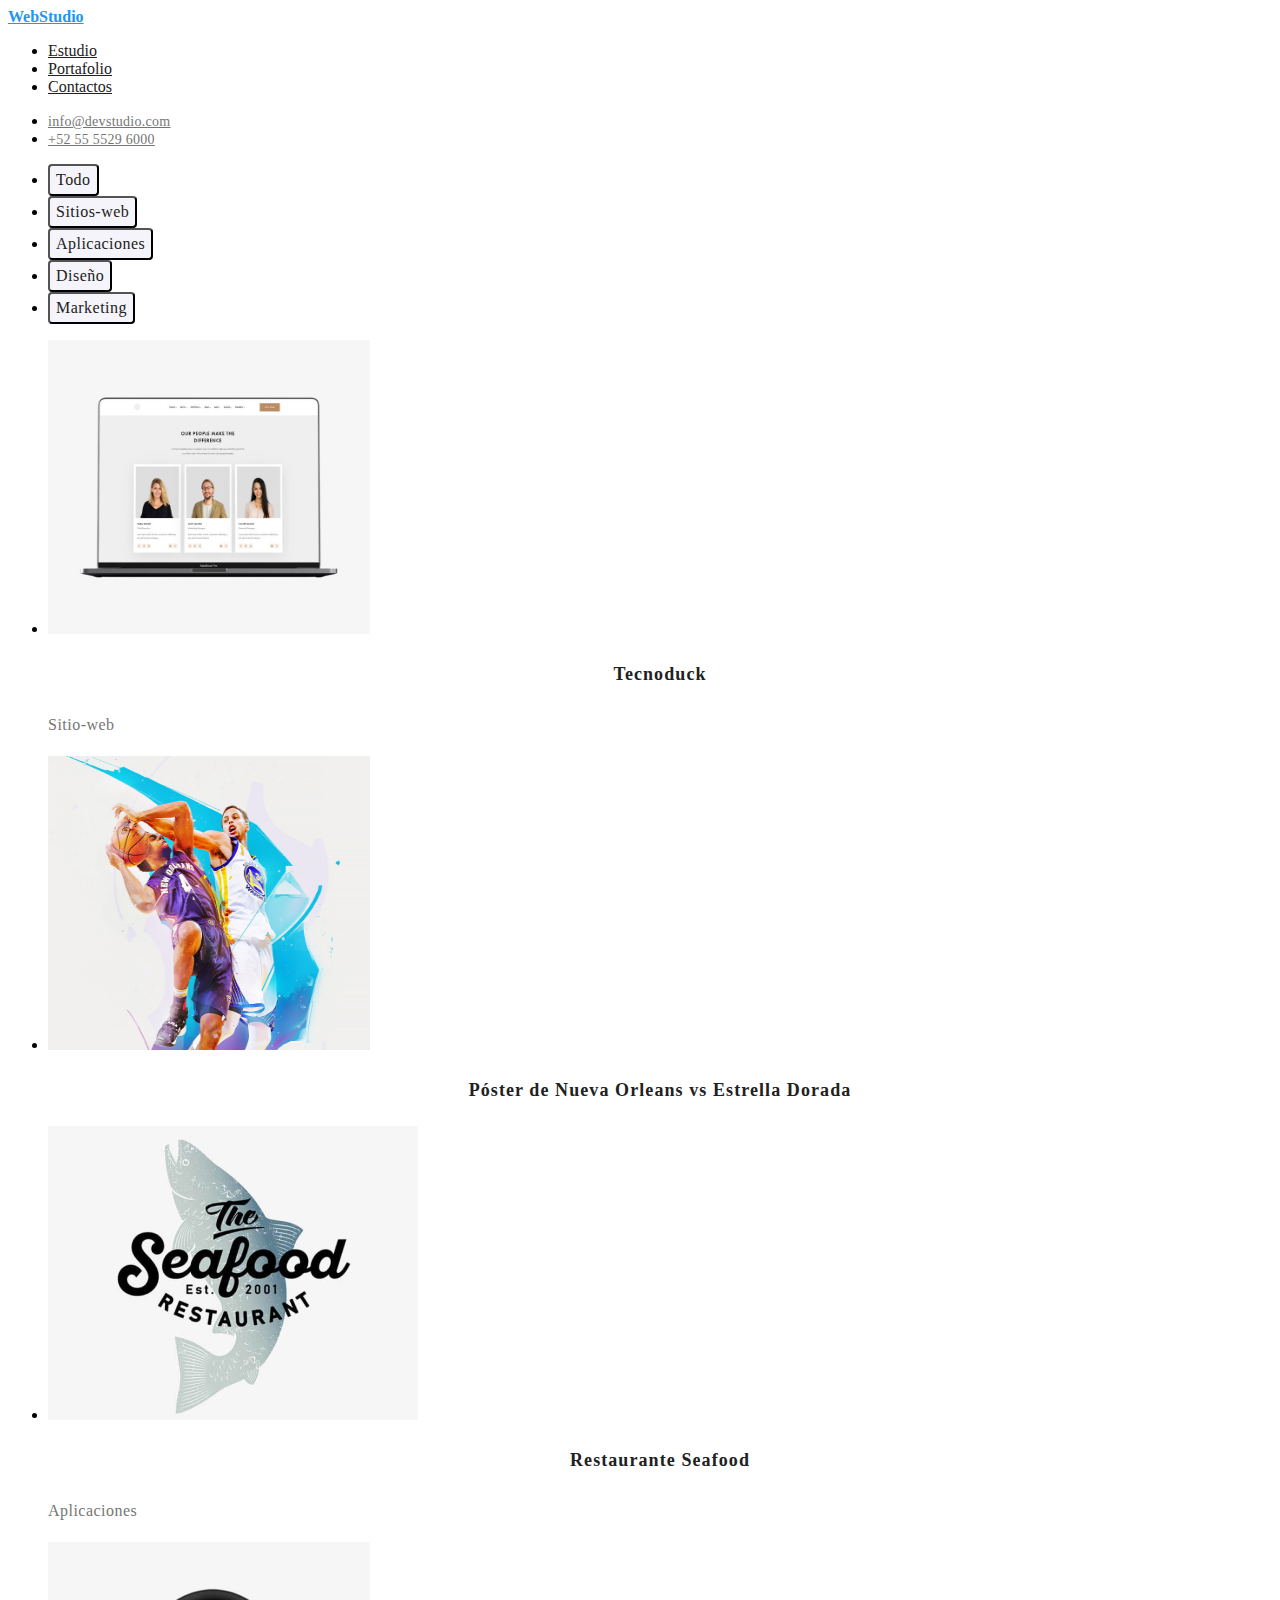
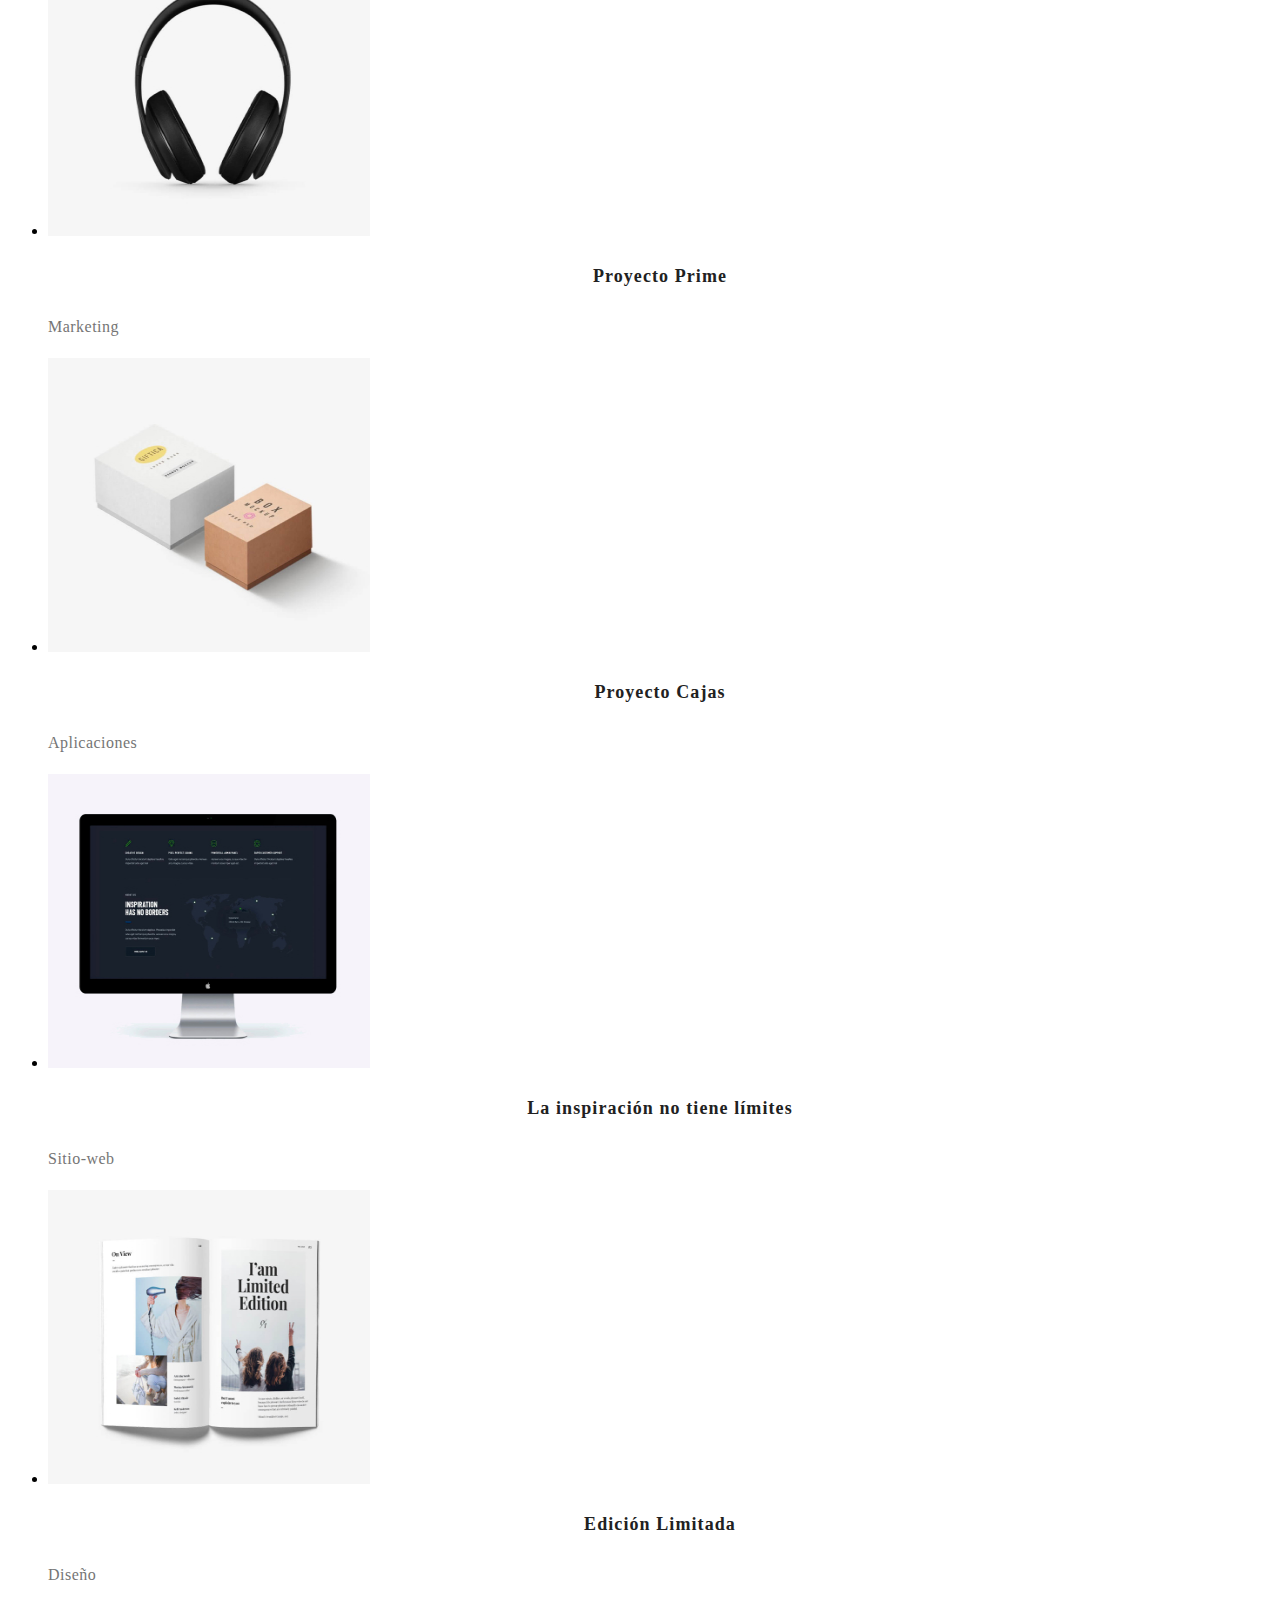
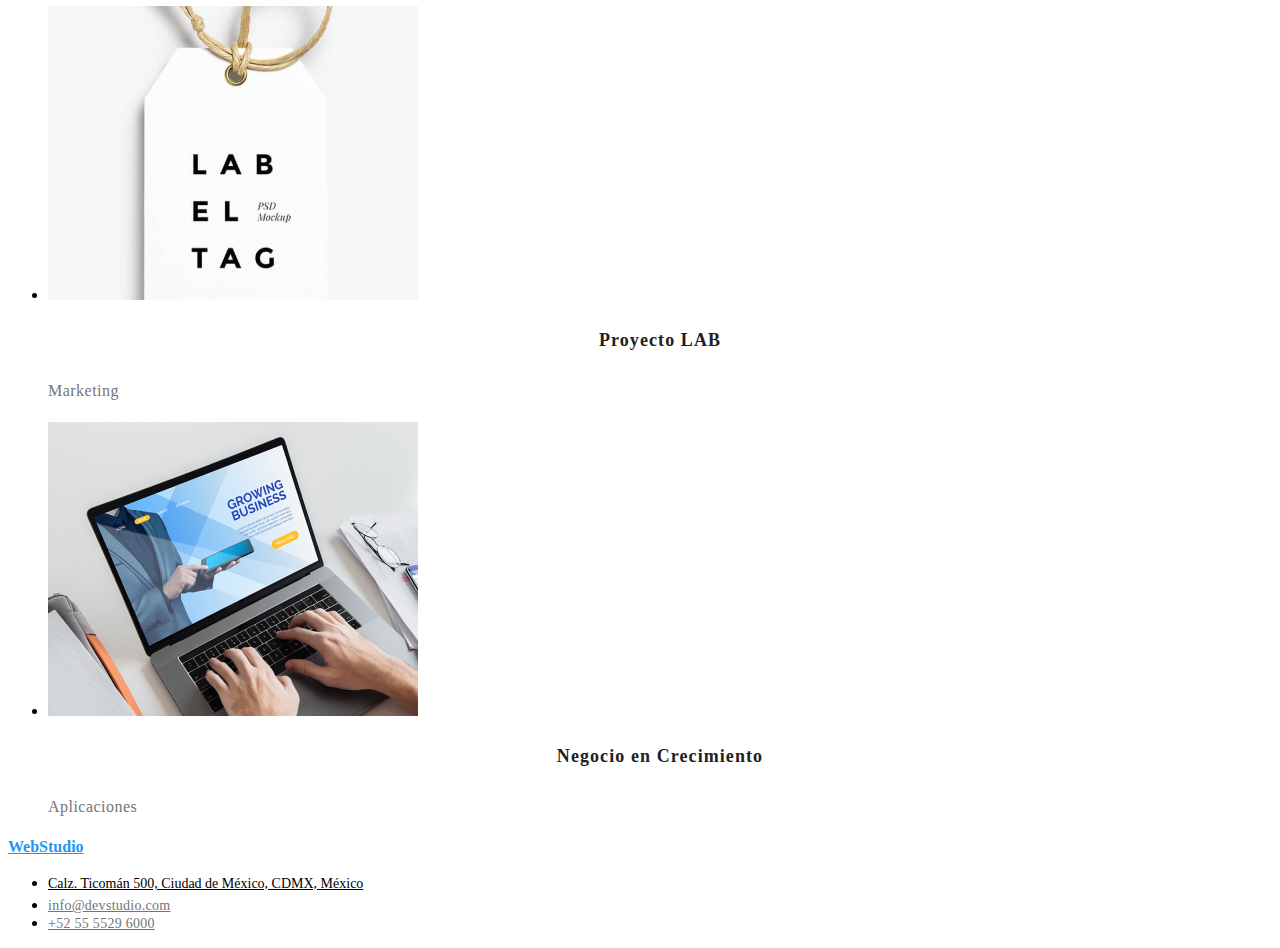
==== portfolio.html @ 4f98252f "first commit" ====
<!DOCTYPE html>
<html lang="en">

<head>
    <meta charset="utf-8" />
    <meta name="soluciones eficaces para su negocio" content="Expone las soluciones para negocio o empresa " />
    <title>Portfolio</title>
    <!--se deja comentario pregunta a tutor o mentor cuando se debe colocar el titulo en una pagina web o solo on el encabezado h1 tiene para el titulo -->
    <link rel="stylesheet" href="css/styles.css">
</head>

<body>

    <header>
        <nav>
            <a href class="webstudio"> WebStudio </a>
            <ul>
                <li><a href="http://127.0.0.1:5500/index.html" class="study"> Estudio </a> </li>
                <li><a href="http://127.0.0.1:5500/portfolio.html" class="portfolio"> Portafolio </a></li>
                <li><a href class="contacs"> Сontactos </a></li>
            </ul>
        </nav>
        <ul>
            <li><a href class="email"> info@devstudio.com</a></li>
            <li> <a href class="numbertel"> +52 55 5529 6000</a></li>
        </ul>
    </header>
    <main>

        <section>
            <ul>
                <li><button class="mybutton">Todo</button></li>
                <li><button class="mybutton">Sitios-web</button></li>
                <li><button class="mybutton">Aplicaciones</button></li>
                <li><button class="mybutton">Diseño</button></li>
                <li><button class="mybutton">Marketing</button></li>
            </ul>
        </section>

        <section>

            <ul>

                <li>
                    <img src="./images/product1.jpg" alt="Tecnoduck" width="322" height="294">
                    <h3 class="text-photo">Tecnoduck</h3>
                    <p class="subtext">Sitio-web</p>
                </li>


                <li>
                    <img src="./images/product2.jpg" alt="Póster de Nueva Orleans vs Estrella Dorada" width="322"
                        height="294">
                    <h3 class="text-photo">Póster de Nueva Orleans vs Estrella Dorada</h3>

                </li>

                <li>
                    <img src="./images/product3.jpg" alt="Restaurante Seafood" width="370" height="294">
                    <h3 class="text-photo">Restaurante Seafood</h3>
                    <p class="subtext">Aplicaciones</p>
                </li>

                <li>
                    <img src="./images/product4.jpg" alt="Proyecto Prime" width="322" height="294">
                    <h3 class="text-photo">Proyecto Prime</h3>
                    <p class="subtext">Marketing</p>
                </li>

                <li>
                    <img src="./images/product5.jpg" alt="Proyecto Cajas" width="322" height="294">
                    <h3 class="text-photo">Proyecto Cajas</h3>
                    <p class="subtext">Aplicaciones</p>
                </li>

                <li>
                    <img src="./images/product6.jpg" alt="La inspiración no tiene límites" width="322" height="294">
                    <h3 class="text-photo">La inspiración no tiene límites</h3>
                    <p class="subtext">Sitio-web</p>
                </li>

                <li>
                    <img src="./images/product7.jpg" alt="Edición Limitada" width="322" height="294">
                    <h3 class="text-photo">Edición Limitada</h3>
                    <p class="subtext">Diseño</p>
                </li>

                <li>
                    <img src="./images/product8.jpg" alt="Proyecto LAB" width="370" height="294">
                    <h3 class="text-photo">Proyecto LAB</h3>
                    <p class="subtext">Marketing</p>
                </li>

                <li>
                    <img src="./images/product9.jpg" alt="Negocio en Crecimiento" width="370" height="294">
                    <h3 class="text-photo">Negocio en Crecimiento</h3>
                    <p class="subtext">Aplicaciones</p>
                </li>


            </ul>
        </section>
    </main>

    <footer>

        <a href class="webstudio"> WebStudio </a>
        <address>
            <ul>
                <li>
                    <a href class="address">Calz. Ticomán 500, Ciudad de México, CDMX, México</a>
                </li>
                <li><a href class="email"> info@devstudio.com</a></li>
                <li> <a href class="numbertel"> +52 55 5529 6000</a></li>
            </ul>
        </address>

    </footer>
</body>

</html>
---- css/styles.css ----
/*web Principal*/
.title{
    font-family: 'Roboto';
    font-style: normal;
    font-weight: 900;
    font-size: 44px;
    line-height: 60px;
        /* or 136% */
    
    text-align: center;
    letter-spacing: 0.06em;
    text-transform: uppercase;
    
    /* color: #FFFFFF;Este color para cuando tenga el cuadro y los pandi*/
    color: black
}

h2{
    font-family: 'Roboto';
    font-style: normal;
    font-weight: 700;
    font-size: 36px;
    line-height: 42px;
    text-align: center;
    letter-spacing: 0.03em;
    
    color: #212121;
}

h3{
    font-family: 'Roboto';
    font-style: normal;
    font-weight: 500;
    font-size: 16px;
    line-height: 19px;
    /* identical to box height */
    text-align: center;
    letter-spacing: 0.03em;
    
    color: #212121;
}

.job{
    font-family: 'Roboto';
    font-style: normal;
    font-weight: 400;
    font-size: 16px;
    line-height: 19px;
    /* identical to box height */

    text-align: center;
    letter-spacing: 0.03em;

    color: #757575;
}

/* Encabezado web portfolio, web Principal*/
.webstudio {
    color: #2196F3;
    font-family: 'Raleway';
    font-style: normal;
    font-weight: 700;
    
}
.study{
    font-family: 'Roboto';
    font-style: normal;
    font-weight: 500;
    color: #212121;
}
.study:hover {
    color: #2196F3;
} /* CSS link hover (azul) */
.portfolio{
    font-family: 'Roboto';
    font-style: normal;
    font-weight: 500;
    color: #212121;
}
.portfolio:hover {
    color: #2196F3;
} /* CSS link hover (azul) */
.contacs{
    font-family: 'Roboto';
    font-style: normal;
    font-weight: 500;
    color: #212121;
}
.contacs:hover {
    color: #2196F3;
}/* CSS link hover (azul) */
.email{
    font-family: 'Roboto';
    font-style: normal;
    font-weight: 500;
    font-size: 14px;
    line-height: 16px;
    letter-spacing: 0.02em;

    color: #757575;
    font-family: 'Roboto';
    font-style: normal;
    font-weight: 500;
    font-size: 14px;
    line-height: 16px;
    letter-spacing: 0.02em;
    color: #757575;
}
.email:hover {
    color: #2196F3;
}/* CSS link hover (azul) */
.numbertel{
    font-family: 'Roboto';
    font-style: normal;
    font-weight: 500;
    font-size: 14px;
    line-height: 16px;
    letter-spacing: 0.02em;

    color: #757575;
}
.numbertel:hover {
    color: #2196F3;
}/* CSS link hover (azul) */

/*section buttons  web portfolio*/
.mybutton:hover {
    background: rgba(33, 150, 243, 1);
    color: #FFFFFF;
    cursor: pointer;
    cursor: hand;
    font-family: 'Roboto';
    font-style: normal;
    font-weight: 500;
    font-size: 16px;
    line-height: 26px;
}

.mybutton {
    font-family: 'Roboto';
    font-style: normal;
    font-weight: 500;
    font-size: 16px;
    line-height: 26px;
    text-align: center;
    letter-spacing: 0.03em;
    color: rgba(33, 33, 33, 1);
    background: #F5F4FA;
    border-radius: 4px;
}

/*section images */
.text-photo{
    font-family: 'Roboto';
    font-style: normal;
    font-weight: 700;
    font-size: 18px;
    line-height: 36px;
    /* identical to box height, or 200% */

    letter-spacing: 0.06em;

    color: #212121;
}

.subtext{
    font-family: 'Roboto';
    font-style: normal;
    font-weight: 400;
    font-size: 16px;
    line-height: 30px;
    /* identical to box height, or 188% */
    
    letter-spacing: 0.03em;
    
    color: #757575;
}
/*direccion para principal and portfolio*/
.address{
    font-family: 'Roboto';
    font-style: normal;
    font-weight: 400;
    font-size: 14px;
    line-height: 24px;
    /* or 171% 
    
    letter-spacing: 0.03em;
    
    /*color: #FFFFFF; Este color cuando tengamos la caja con los pading*/ 
    color: black;
}
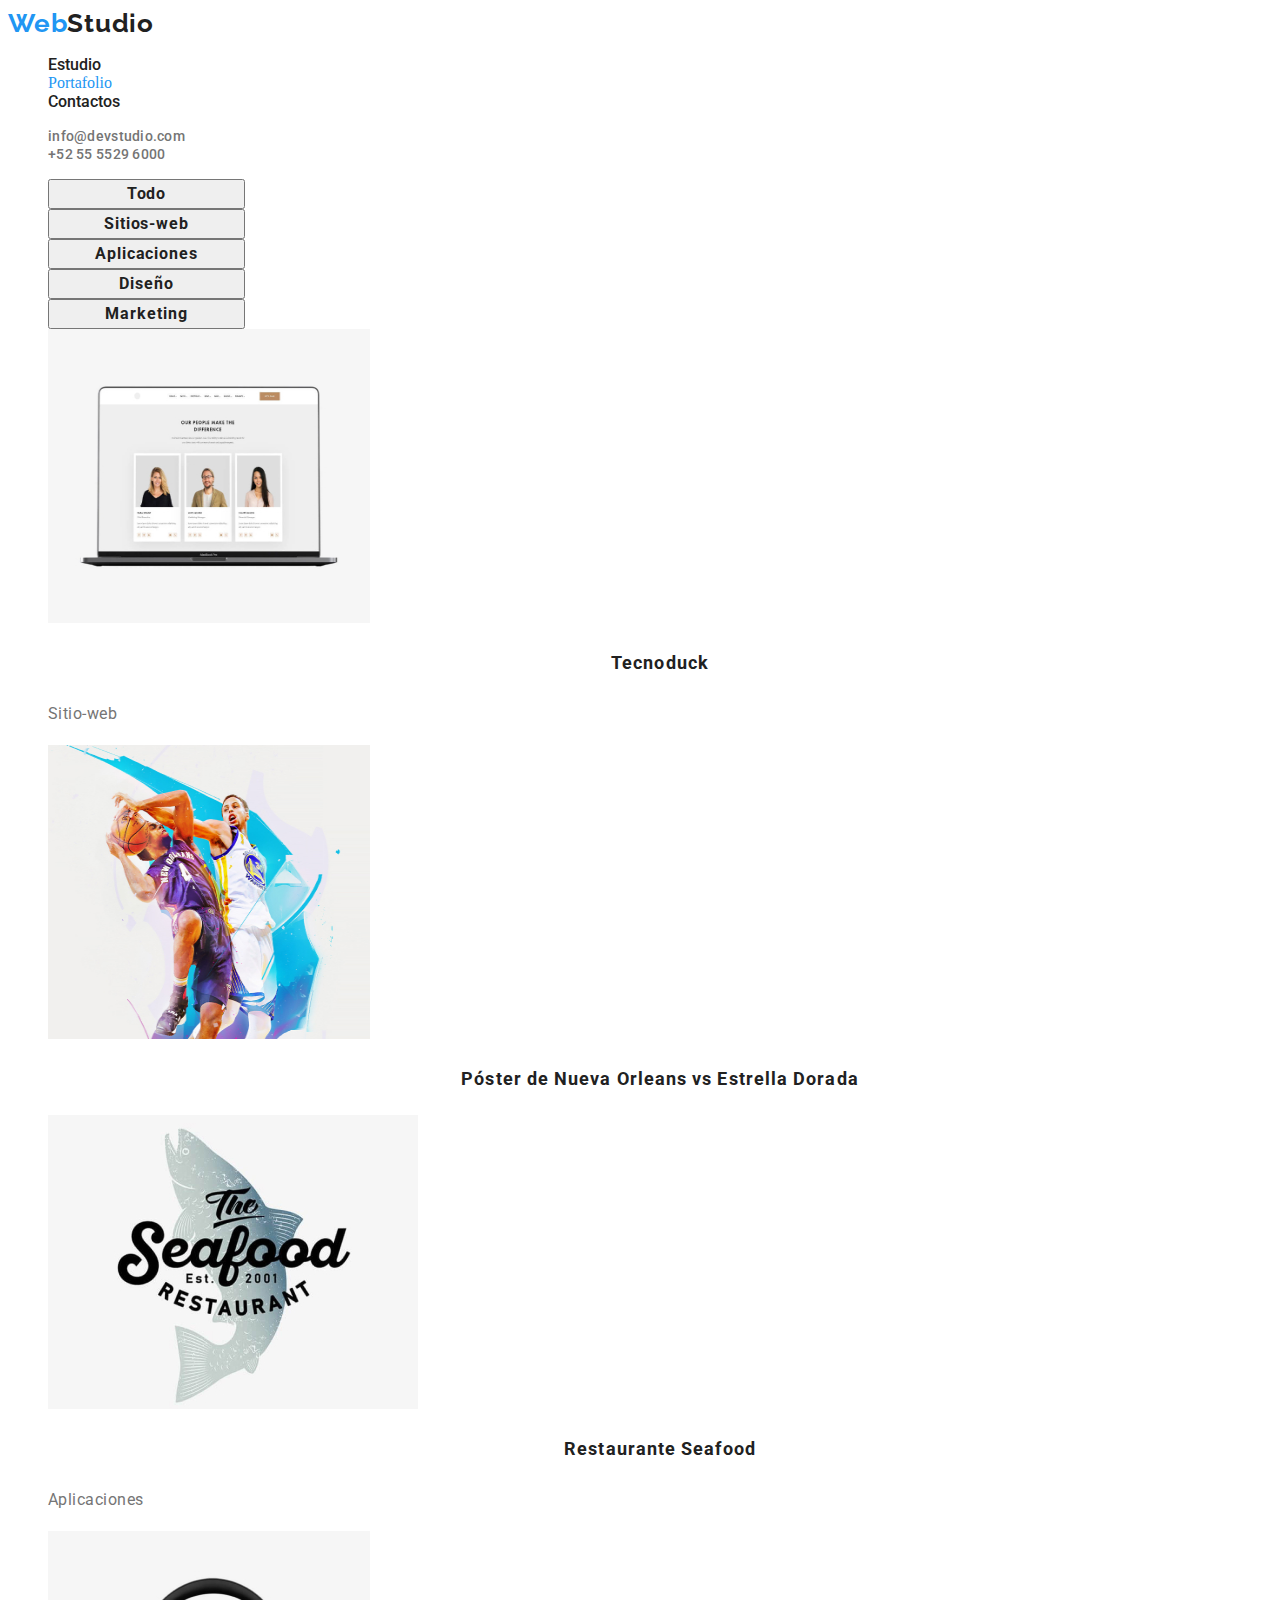
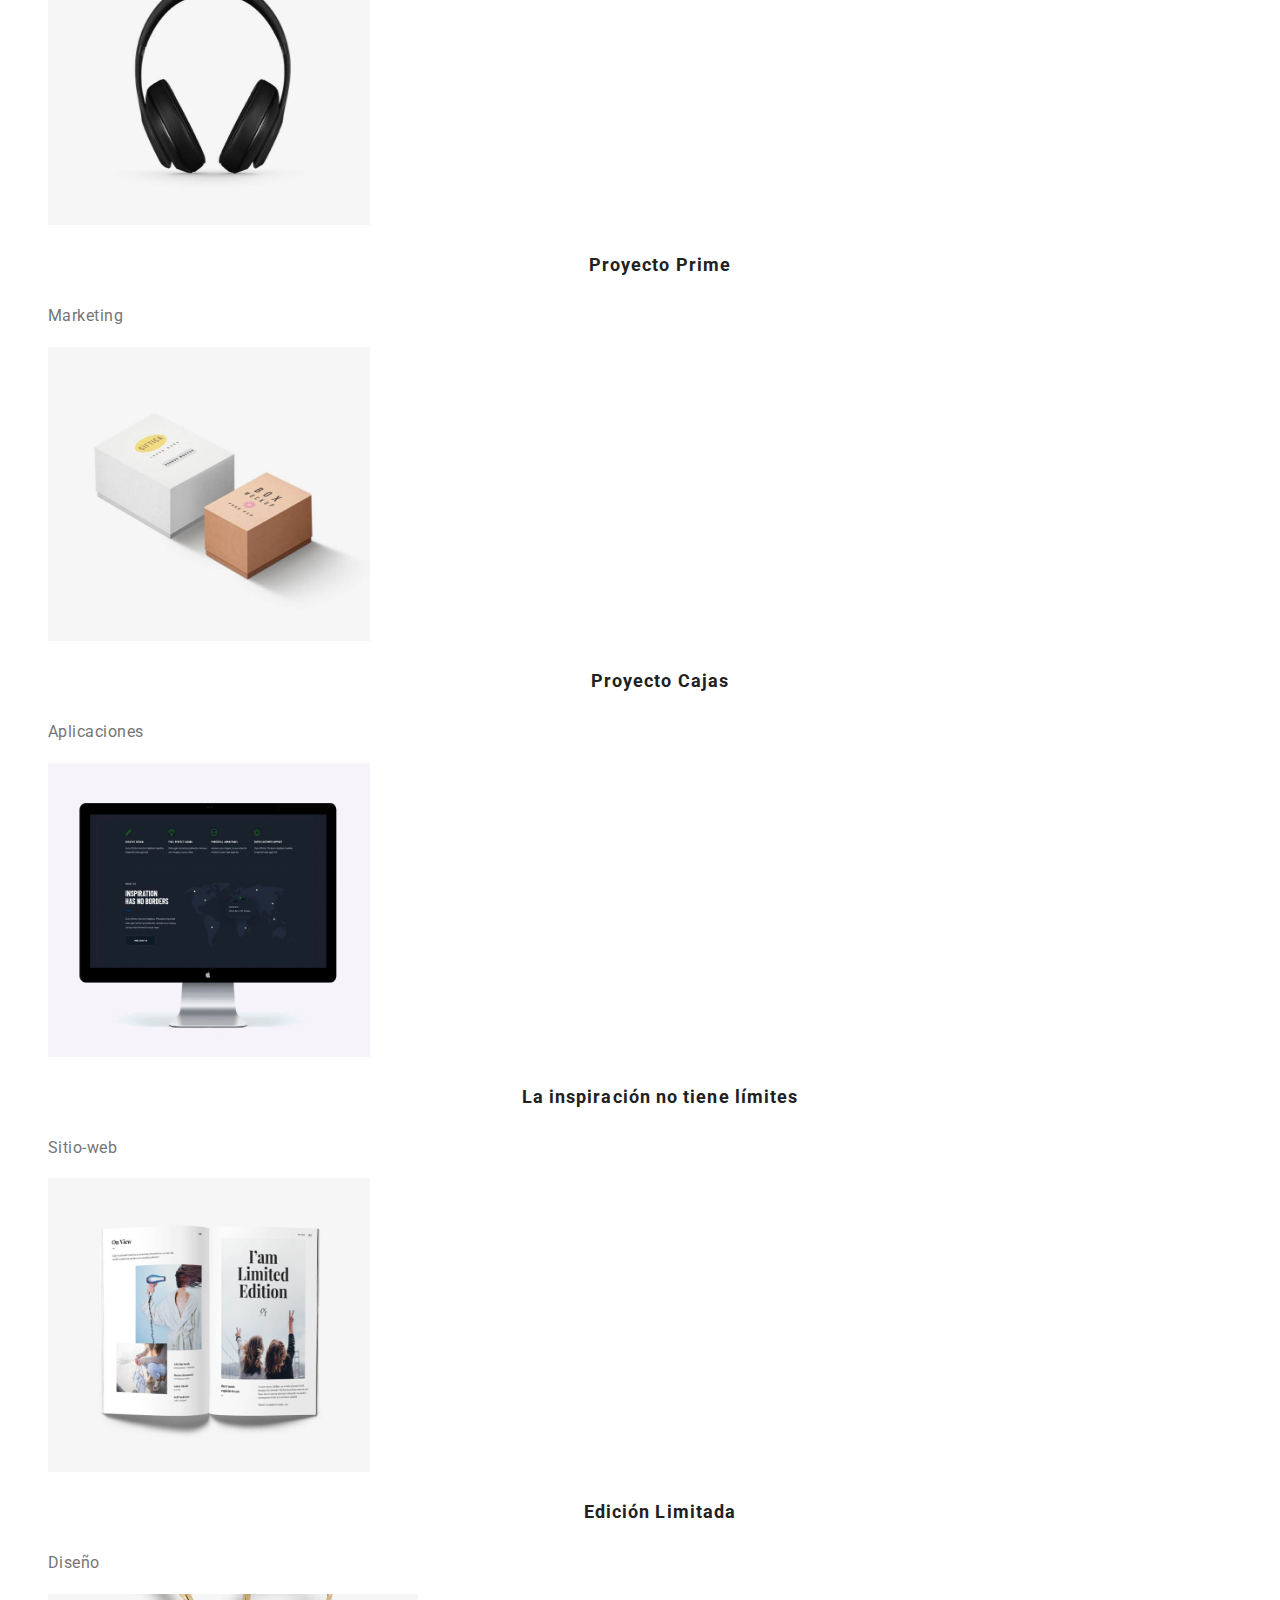
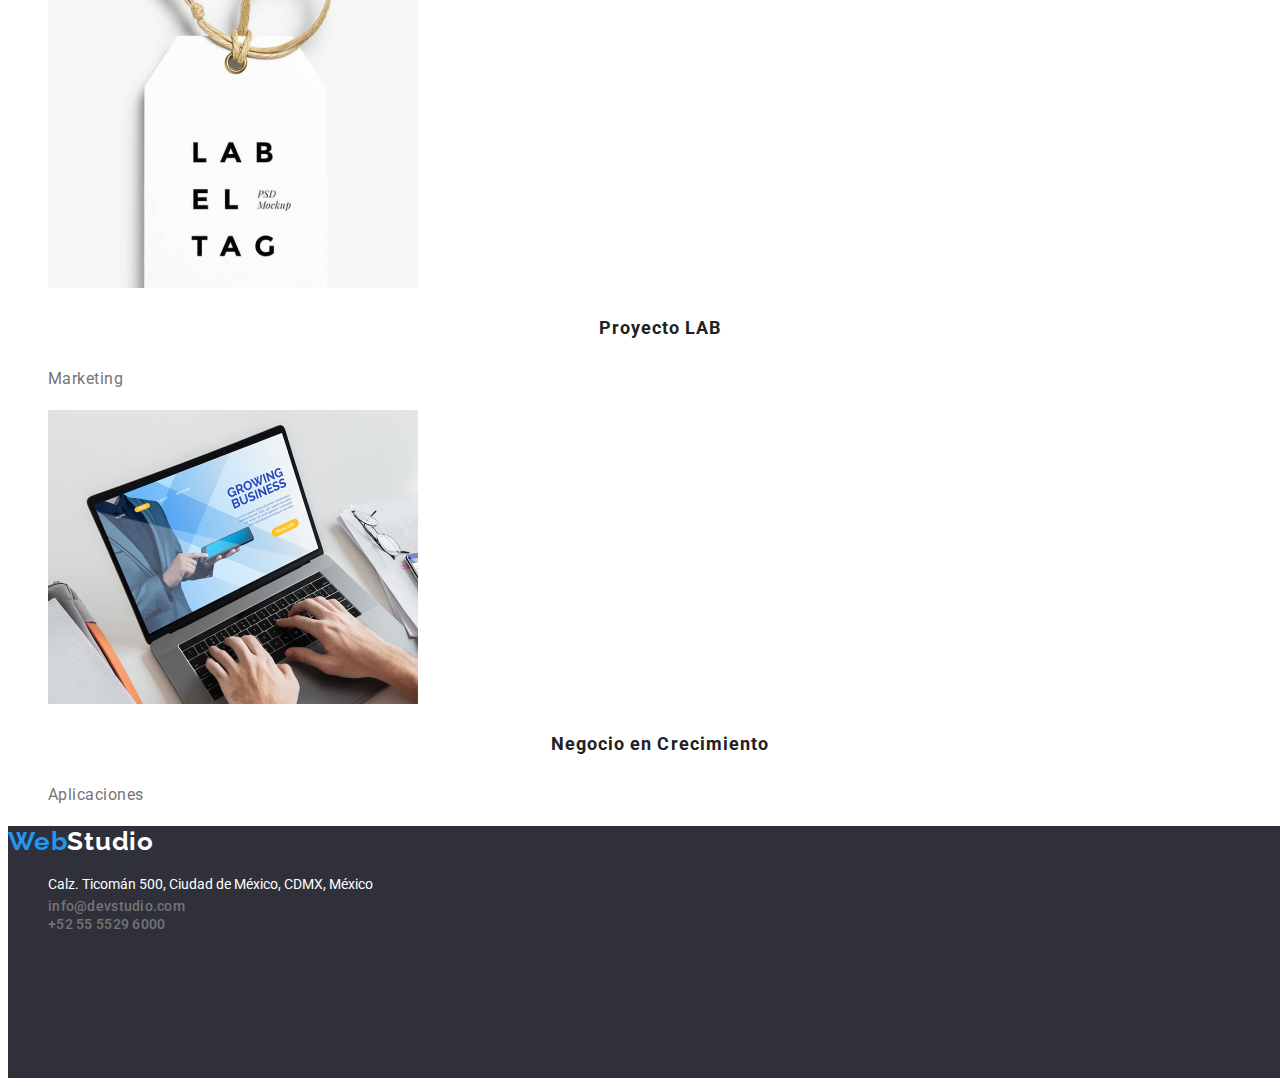
==== commit bf8f5bd7: "firts correction" ====
--- a/portfolio.html
+++ b/portfolio.html
@@ -3,20 +3,24 @@
 
 <head>
     <meta charset="utf-8" />
-    <meta name="soluciones eficaces para su negocio" content="Expone las soluciones para negocio o empresa " />
-    <title>Portfolio</title>
-    <!--se deja comentario pregunta a tutor o mentor cuando se debe colocar el titulo en una pagina web o solo on el encabezado h1 tiene para el titulo -->
-    <link rel="stylesheet" href="css/styles.css">
-</head>
+    <meta name="portafolio de servicios" content="portafolio de servicios " />
+    <title> Portafolio servicios </title>
+    <!--se deja comentario pregunta a tutor o mentor cuando se debe colocar el titulo en una pagina web o solo xon el encabezado h1 tiene para el titulo -->
+    <link rel="preconnect" href="https://fonts.googleapis.com">
+    <link rel="preconnect" href="https://fonts.gstatic.com" crossorigin>
+    <link href="https://fonts.googleapis.com/css2?family=Raleway:ital,wght@1,700&family=Roboto:ital,wght@1,400;1,500;1,700;1,900&display=swap" rel="stylesheet">
+  
+    <link rel="stylesheet" href="css/styles.css" type="text/css">
+  </head>
 
-<body>
+  <body>
 
     <header>
         <nav>
-            <a href class="webstudio"> WebStudio </a>
+            <a href class="webstudio" >Web<span>Studio </span> </a>
             <ul>
-                <li><a href="http://127.0.0.1:5500/index.html" class="study"> Estudio </a> </li>
-                <li><a href="http://127.0.0.1:5500/portfolio.html" class="portfolio"> Portafolio </a></li>
+                <li><a class="study" href="./index.html" > Estudio </a> </li>
+                <li><a class="portfolio-active" href="./portfolio.html" > Portafolio </a></li>
                 <li><a href class="contacs"> Сontactos </a></li>
             </ul>
         </nav>
@@ -28,83 +32,78 @@
     <main>
 
         <section>
+
             <ul>
                 <li><button class="mybutton">Todo</button></li>
                 <li><button class="mybutton">Sitios-web</button></li>
                 <li><button class="mybutton">Aplicaciones</button></li>
                 <li><button class="mybutton">Diseño</button></li>
                 <li><button class="mybutton">Marketing</button></li>
-            </ul>
-        </section>
-
-        <section>
-
-            <ul>
 
                 <li>
-                    <img src="./images/product1.jpg" alt="Tecnoduck" width="322" height="294">
-                    <h3 class="text-photo">Tecnoduck</h3>
-                    <p class="subtext">Sitio-web</p>
+                   <a> <img src="./images/product1.jpg" alt="Tecnoduck" width="322" height="294"></a>
+                   <a><h3 class="text-photo">Tecnoduck</h3></a>
+                   <a><p class="subtext">Sitio-web</p></a>
                 </li>
 
 
                 <li>
-                    <img src="./images/product2.jpg" alt="Póster de Nueva Orleans vs Estrella Dorada" width="322"
-                        height="294">
-                    <h3 class="text-photo">Póster de Nueva Orleans vs Estrella Dorada</h3>
+                    <a><img src="./images/product2.jpg" alt="Póster de Nueva Orleans vs Estrella Dorada" width="322"
+                        height="294"></a>
+                    <a><h3 class="text-photo">Póster de Nueva Orleans vs Estrella Dorada</h3></a>
 
                 </li>
 
                 <li>
-                    <img src="./images/product3.jpg" alt="Restaurante Seafood" width="370" height="294">
-                    <h3 class="text-photo">Restaurante Seafood</h3>
-                    <p class="subtext">Aplicaciones</p>
+                    <a><img src="./images/product3.jpg" alt="Restaurante Seafood" width="370" height="294"></a>
+                    <a><h3 class="text-photo">Restaurante Seafood</h3></a>
+                    <a><p class="subtext">Aplicaciones</p></a>
                 </li>
 
                 <li>
-                    <img src="./images/product4.jpg" alt="Proyecto Prime" width="322" height="294">
-                    <h3 class="text-photo">Proyecto Prime</h3>
-                    <p class="subtext">Marketing</p>
+                    <a><img src="./images/product4.jpg" alt="Proyecto Prime" width="322" height="294"></a>
+                    <a><h3 class="text-photo">Proyecto Prime</h3></a>
+                    <a><p class="subtext">Marketing</p></a>
                 </li>
 
                 <li>
-                    <img src="./images/product5.jpg" alt="Proyecto Cajas" width="322" height="294">
-                    <h3 class="text-photo">Proyecto Cajas</h3>
-                    <p class="subtext">Aplicaciones</p>
+                    <a><img src="./images/product5.jpg" alt="Proyecto Cajas" width="322" height="294"></a>
+                    <a><h3 class="text-photo">Proyecto Cajas</h3></a>
+                    <a><p class="subtext">Aplicaciones</p></a>
                 </li>
 
                 <li>
-                    <img src="./images/product6.jpg" alt="La inspiración no tiene límites" width="322" height="294">
-                    <h3 class="text-photo">La inspiración no tiene límites</h3>
-                    <p class="subtext">Sitio-web</p>
+                    <a><img src="./images/product6.jpg" alt="La inspiración no tiene límites" width="322" height="294"></a>
+                    <a><h3 class="text-photo">La inspiración no tiene límites</h3></a>
+                    <a><p class="subtext">Sitio-web</p></a>
                 </li>
 
                 <li>
-                    <img src="./images/product7.jpg" alt="Edición Limitada" width="322" height="294">
-                    <h3 class="text-photo">Edición Limitada</h3>
-                    <p class="subtext">Diseño</p>
+                    <a><img src="./images/product7.jpg" alt="Edición Limitada" width="322" height="294"></a>
+                    <a><h3 class="text-photo">Edición Limitada</h3></a>
+                    <a><p class="subtext">Diseño</p></a>
                 </li>
 
                 <li>
-                    <img src="./images/product8.jpg" alt="Proyecto LAB" width="370" height="294">
-                    <h3 class="text-photo">Proyecto LAB</h3>
-                    <p class="subtext">Marketing</p>
+                    <a><img src="./images/product8.jpg" alt="Proyecto LAB" width="370" height="294"></a>
+                    <a><h3 class="text-photo">Proyecto LAB</h3></a>
+                    <a><p class="subtext">Marketing</p></a>
                 </li>
 
                 <li>
-                    <img src="./images/product9.jpg" alt="Negocio en Crecimiento" width="370" height="294">
-                    <h3 class="text-photo">Negocio en Crecimiento</h3>
-                    <p class="subtext">Aplicaciones</p>
+                    <a><img src="./images/product9.jpg" alt="Negocio en Crecimiento" width="370" height="294"></a>
+                    <a><h3 class="text-photo">Negocio en Crecimiento</h3></a>
+                    <a><p class="subtext">Aplicaciones</p></a>
                 </li>
-
 
             </ul>
         </section>
     </main>
 
-    <footer>
+    <footer class="bottom-page">
 
-        <a href class="webstudio"> WebStudio </a>
+        <a href class="webstudio-footer">Web<span1>Studio </span1> </a>
+
         <address>
             <ul>
                 <li>
@@ -118,4 +117,4 @@
     </footer>
 </body>
 
-</html>+</html>
--- a/css/styles.css
+++ b/css/styles.css
@@ -1,129 +1,280 @@
 /*web Principal*/
+
+.fondo{
+    background: #2F303A; 
+}
 .title{
     font-family: 'Roboto';
     font-style: normal;
     font-weight: 900;
     font-size: 44px;
-    line-height: 60px;
+    line-height: 1.36;   /* 60px/44px= 1.36*/
         /* or 136% */
     
+        
+    color: #FFFFFF;
+    
+    /*width: 1600px;
+    height: 600px;
+    left: -4px;
+    top: 80px;
+
+   background: #2F303A;*/
+    
+}
+
+/* section nuestro equipo fondo page principal */
+.our-team {  
+    
+    background: #F5F4FA;}
+h2{
+    font-family: 'Roboto';
+    font-style: normal;
+    font-weight: 700;
+    font-size: 36px;
+    line-height: 1.16;   /* 42px/36px= 1.16  */
+    text-align: center;
+    letter-spacing: 0.03em;
+    
+    color: #212121;
+
+}
+
+h3{
+    font-family: 'Roboto';
+    font-style: normal;
+    font-weight: 500;
+    font-size: 16px;
+    line-height: 1.18;  /* 19px/16px= 1.18  */
+    /* identical to box height */
+    text-align: center;
+    letter-spacing: 0.03em;
+    
+    color: #212121;
+}
+
+.job{
+    font-family: 'Roboto';
+    font-style: normal;
+    font-weight: 400;
+    font-size: 16px;
+    line-height: 19px;    /* 19px/16px= 1.18  */
+    /* identical to box height */
+
+    text-align: center;
+    letter-spacing: 0.03em;
+
+    color: #757575;
+}
+
+/* Encabezado web portfolio, web Principal*/
+span { color: #212121;
+    font-family: 'Raleway';
+    font-style: normal;
+    font-weight: 700;
+    font-size: 26px;
+    line-height: 1.19;
+    /* identical to box height */
+
+    letter-spacing: 0.03em;}
+
+.webstudio {
+    font-family: 'Raleway';
+    font-style: normal;
+    font-weight: 700;
+    font-size: 26px;
+    line-height: 1.19;
+    /* identical to box height */
+
+    letter-spacing: 0.03em;
+    color: #2196F3;
+}
+
+.study{
+    font-family: 'Roboto';
+    font-style: normal;
+    font-weight: 500;
+    color: #212121;
+}
+.study:hover {
+    color: #2196F3;
+    
+} /* CSS link hover (azul) */
+
+.study:focus {
+    background: #2196F3; 
+    color: #FFFFFF
+    } /* CSS link focus  (azul)  con tab */
+
+.study-active {
+    color: #2196F3;}/* CSS link NAV (azul) */
+
+.portfolio{
+    font-family: 'Roboto';
+    font-style: normal;
+    font-weight: 500;
+    color: #212121;
+}
+.portfolio:hover {
+    color: #2196F3;} /* CSS link hover (azul) */
+
+.portfolio:focus {
+    background: #2196F3; 
+    color: #FFFFFF
+    } /* CSS link focus  (azul)  con tab */
+
+.portfolio-active {
+    color: #2196F3;}   /* CSS link navegacion  toca con el mismo nombre de la clase pero agregando otra palabra nav(azul) */
+
+.contacs{
+    font-family: 'Roboto';
+    font-style: normal;
+    font-weight: 500;
+    color: #212121;
+}
+.contacs:hover {
+    color: #2196F3;
+}/* CSS link hover (azul) */
+
+.contacs:focus {
+    background: #2196F3; 
+    color: #FFFFFF
+    } /* CSS link focus  (azul)  con tab */
+
+.email{
+    font-family: 'Roboto';
+    font-style: normal;
+    font-weight: 500;
+    font-size: 14px;
+    line-height: 16px;   /* 16px/14px= 1.14  */
+    letter-spacing: 0.02em;
+
+    color: #757575;
+    font-family: 'Roboto';
+    font-style: normal;
+    font-weight: 500;
+    font-size: 14px;
+    line-height: 1.18;  /* 19px/16px= 1.18  */
+    letter-spacing: 0.02em;
+    color: #757575;
+}
+.email:hover {
+    color: #2196F3;
+}/* CSS link hover (azul) */
+
+.email:focus {
+    background: #2196F3;
+    color: #FFFFFF 
+    } /* CSS link focus  (azul)  con tab */
+
+.numbertel{
+    font-family: 'Roboto';
+    font-style: normal;
+    font-weight: 500;
+    font-size: 14px;
+    line-height: 1.18;  /* 19px/16px= 1.18  */
+    letter-spacing: 0.02em;
+
+    color: #757575;
+}
+
+
+.numbertel:hover {
+    color: #2196F3;
+}/* CSS link hover (azul) */
+
+.numbertel:focus {
+    background: #2196F3;
+    color: #FFFFFF 
+    } /* CSS link focus  (azul)  con tab */
+
+/*section button  web html principal*/
+.mybutton-1 {
+    width: 197px;
+    height: 30px;
+
+    font-family: 'Roboto';
+    font-style: normal;
+    font-weight: 700;
+    font-size: 16px;
+    line-height: 1.87;  /* 30px/16px= 1.87  */
+/* identical to box height, or 188% */
+
+    /*display: flex;
+    align-items: center;
+    text-align: center;
+    letter-spacing: 0.06em;*/
+
+    color: #FFFFFF;
+    
+    /*para que saliera el boton centrado y en color azul en portfolio*/
+    /*display: flex;
+    flex-direction: row;
+    justify-content: center;
+    align-items: center;
+    padding: 10px 32px;
+    gap: 10px;*/
+
+
+    /*position: absolute;
+    width: 261px;
+    height: 50px;
+    left: 666px;
+    top: 430px;*/
+
+    background: #2196F3;
+    box-shadow: 0px 4px 4px rgba(0, 0, 0, 0.15);
+    border-radius: 4px;
+
+    }
+    
+.mybutton-1:hover {
+    background: rgba(33, 150, 243, 1);
+    color: #FFFFFF;
+    cursor: pointer;
+    cursor: hand;
+    font-family: 'Roboto';
+    font-style: normal;
+    font-weight: 500;
+    font-size: 16px;
+    line-height: 1.62;  /* 26px/16px= 1.62  */
+}
+
+.mybutton-1:focus {
+    background: #2196F3;
+    color: #FFFFFF 
+    } /* CSS link focus  (azul)  con tab */
+
+/*section buttons  web portfolio*/
+.mybutton {
+    width: 197px;
+    height: 30px;
+
+    font-family: 'Roboto';
+    font-style: normal;
+    font-weight: 700;
+    font-size: 16px;
+    line-height: 1.87;   /* 30px/16px= 1.87  */
+/* identical to box height, or 188% */
+
+    display: flex;
+    align-items: center;
     text-align: center;
     letter-spacing: 0.06em;
-    text-transform: uppercase;
-    
-    /* color: #FFFFFF;Este color para cuando tenga el cuadro y los pandi*/
-    color: black
-}
-
-h2{
-    font-family: 'Roboto';
-    font-style: normal;
-    font-weight: 700;
-    font-size: 36px;
-    line-height: 42px;
-    text-align: center;
-    letter-spacing: 0.03em;
-    
-    color: #212121;
-}
-
-h3{
-    font-family: 'Roboto';
-    font-style: normal;
-    font-weight: 500;
-    font-size: 16px;
-    line-height: 19px;
-    /* identical to box height */
-    text-align: center;
-    letter-spacing: 0.03em;
-    
-    color: #212121;
-}
-
-.job{
-    font-family: 'Roboto';
-    font-style: normal;
-    font-weight: 400;
-    font-size: 16px;
-    line-height: 19px;
-    /* identical to box height */
-
-    text-align: center;
-    letter-spacing: 0.03em;
-
-    color: #757575;
-}
-
-/* Encabezado web portfolio, web Principal*/
-.webstudio {
-    color: #2196F3;
-    font-family: 'Raleway';
-    font-style: normal;
-    font-weight: 700;
-    
-}
-.study{
-    font-family: 'Roboto';
-    font-style: normal;
-    font-weight: 500;
-    color: #212121;
-}
-.study:hover {
-    color: #2196F3;
-} /* CSS link hover (azul) */
-.portfolio{
-    font-family: 'Roboto';
-    font-style: normal;
-    font-weight: 500;
-    color: #212121;
-}
-.portfolio:hover {
-    color: #2196F3;
-} /* CSS link hover (azul) */
-.contacs{
-    font-family: 'Roboto';
-    font-style: normal;
-    font-weight: 500;
-    color: #212121;
-}
-.contacs:hover {
-    color: #2196F3;
-}/* CSS link hover (azul) */
-.email{
-    font-family: 'Roboto';
-    font-style: normal;
-    font-weight: 500;
-    font-size: 14px;
-    line-height: 16px;
-    letter-spacing: 0.02em;
-
-    color: #757575;
-    font-family: 'Roboto';
-    font-style: normal;
-    font-weight: 500;
-    font-size: 14px;
-    line-height: 16px;
-    letter-spacing: 0.02em;
-    color: #757575;
-}
-.email:hover {
-    color: #2196F3;
-}/* CSS link hover (azul) */
-.numbertel{
-    font-family: 'Roboto';
-    font-style: normal;
-    font-weight: 500;
-    font-size: 14px;
-    line-height: 16px;
-    letter-spacing: 0.02em;
-
-    color: #757575;
-}
-.numbertel:hover {
-    color: #2196F3;
-}/* CSS link hover (azul) */
-
-/*section buttons  web portfolio*/
+
+    color: #212121;
+    
+    /*para que saliera el boton centrado y en color azul en portfolio*/
+    display: flex;
+    flex-direction: row;
+    justify-content: center;
+    align-items: center;
+    padding: 10px 32px;
+    gap: 10px;
+
+    
+    }
+    
 .mybutton:hover {
     background: rgba(33, 150, 243, 1);
     color: #FFFFFF;
@@ -133,21 +284,13 @@
     font-style: normal;
     font-weight: 500;
     font-size: 16px;
-    line-height: 26px;
-}
-
-.mybutton {
-    font-family: 'Roboto';
-    font-style: normal;
-    font-weight: 500;
-    font-size: 16px;
-    line-height: 26px;
-    text-align: center;
-    letter-spacing: 0.03em;
-    color: rgba(33, 33, 33, 1);
-    background: #F5F4FA;
-    border-radius: 4px;
-}
+    line-height: 1.62;  /* 26px/16px= 1.62  */
+}
+
+.mybutton:focus {
+    background: #2196F3; 
+    color: #FFFFFF
+    } /* CSS link focus  (azul)  con tab */
 
 /*section images */
 .text-photo{
@@ -155,7 +298,7 @@
     font-style: normal;
     font-weight: 700;
     font-size: 18px;
-    line-height: 36px;
+    line-height: 2;  /* 46px/18px= 2  */
     /* identical to box height, or 200% */
 
     letter-spacing: 0.06em;
@@ -168,7 +311,7 @@
     font-style: normal;
     font-weight: 400;
     font-size: 16px;
-    line-height: 30px;
+    line-height: 1.87;    /* 30px/16px= 1.87 */
     /* identical to box height, or 188% */
     
     letter-spacing: 0.03em;
@@ -181,11 +324,54 @@
     font-style: normal;
     font-weight: 400;
     font-size: 14px;
-    line-height: 24px;
+    line-height: 1.71;  /* 24px/14px= 1.71 */
     /* or 171% 
     
-    letter-spacing: 0.03em;
-    
-    /*color: #FFFFFF; Este color cuando tengamos la caja con los pading*/ 
-    color: black;
-}+    letter-spacing: 0.03em;*/
+    
+    color: #FFFFFF;  /*Este color cuando tengamos la caja con los pading*/ 
+    
+}
+
+/*footer o pie de pagina de las dos paginas */ 
+.bottom-page{
+    width: 1600px;
+    height: 252px;
+    left: 0px;
+    top: 1628px;
+
+background: #2F303A;
+
+}
+
+.webstudio-footer {
+    width: 145px;
+    height: 31px;
+    left: 215px;
+    top: 1688px;
+
+    font-family: 'Raleway';
+    font-style: normal;
+    font-weight: 700;
+    font-size: 26px;
+    line-height: 1.19;
+    /* identical to box height */
+
+    letter-spacing: 0.03em;
+
+    color: #2196F3;
+  
+}
+
+span1 { color: #FFFFFF;
+    
+    font-family: 'Raleway';
+    font-style: normal;
+    font-weight: 700;
+    font-size: 26px;
+    line-height: 1.19;}
+
+
+
+a {text-decoration: none}  /*quitar subrayado en todo el body*/
+ul {list-style-type:none}  /*quitar viñetas en todo el body*/
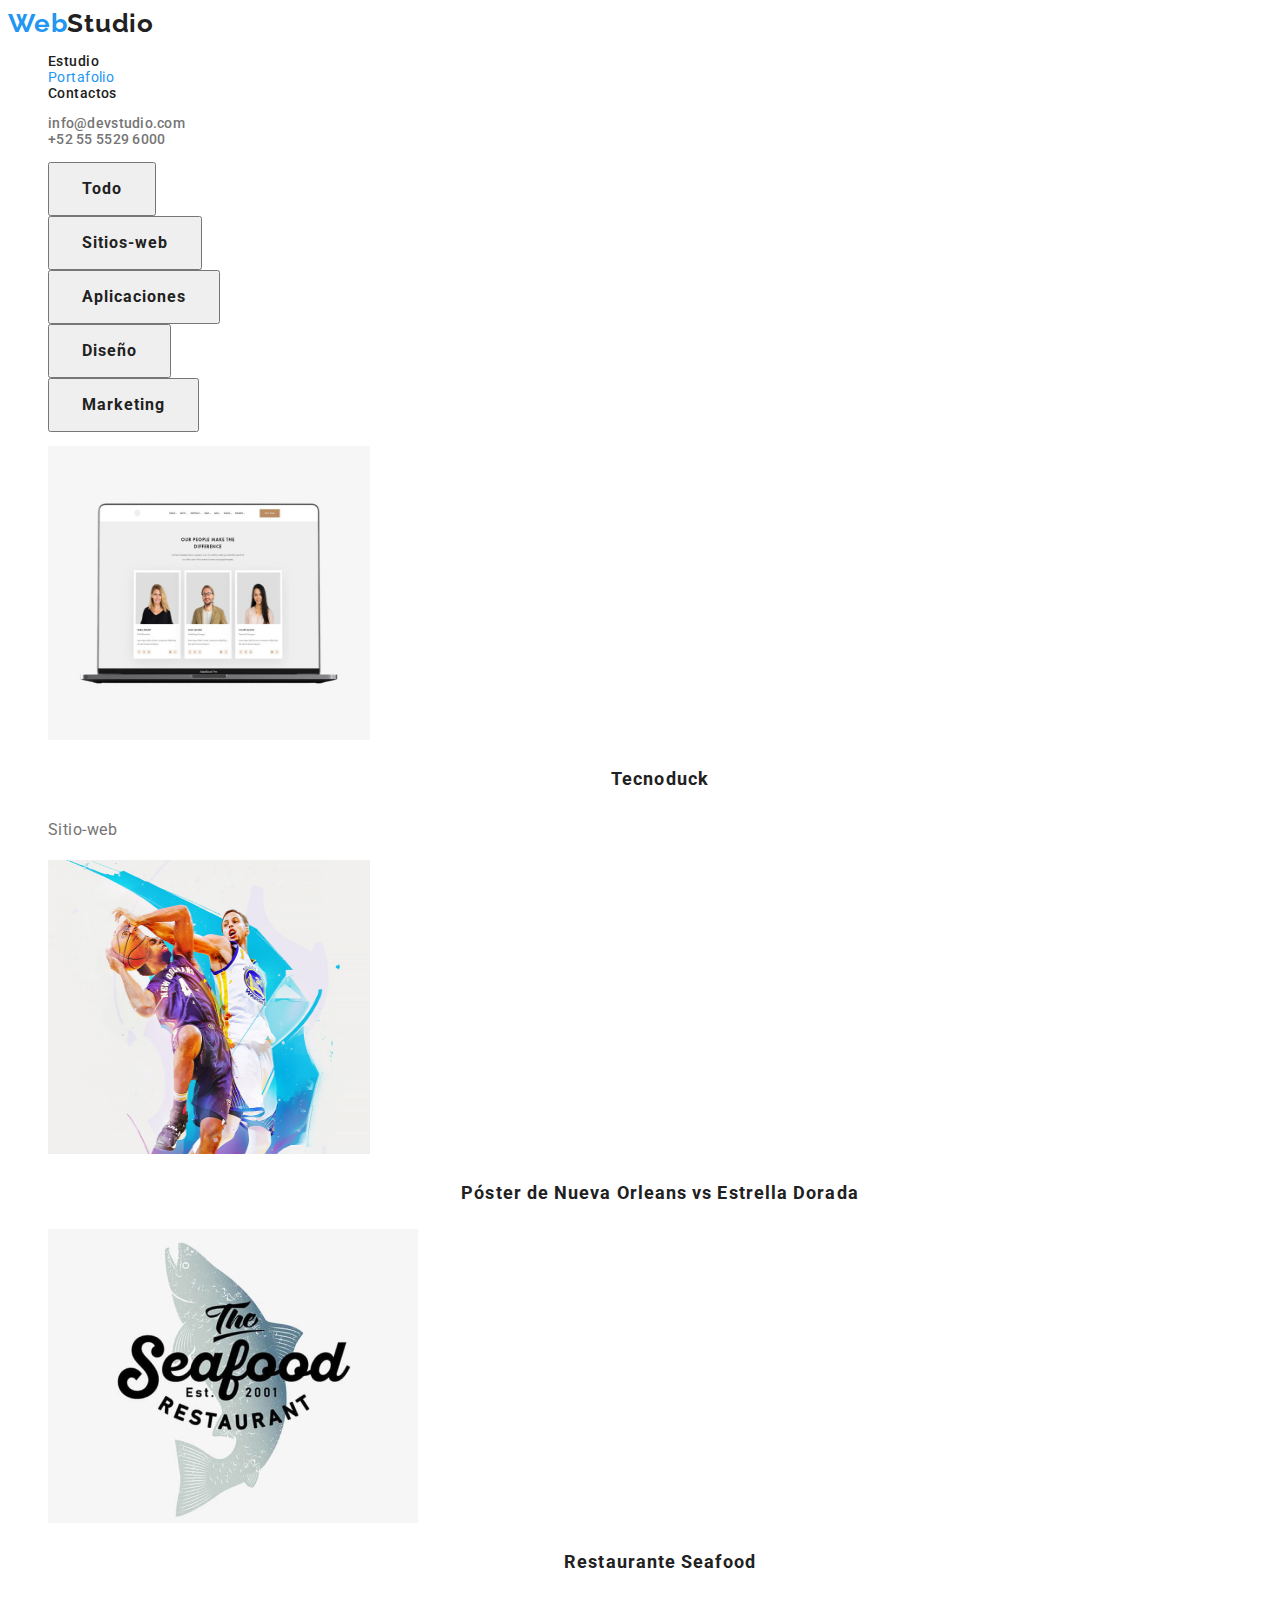
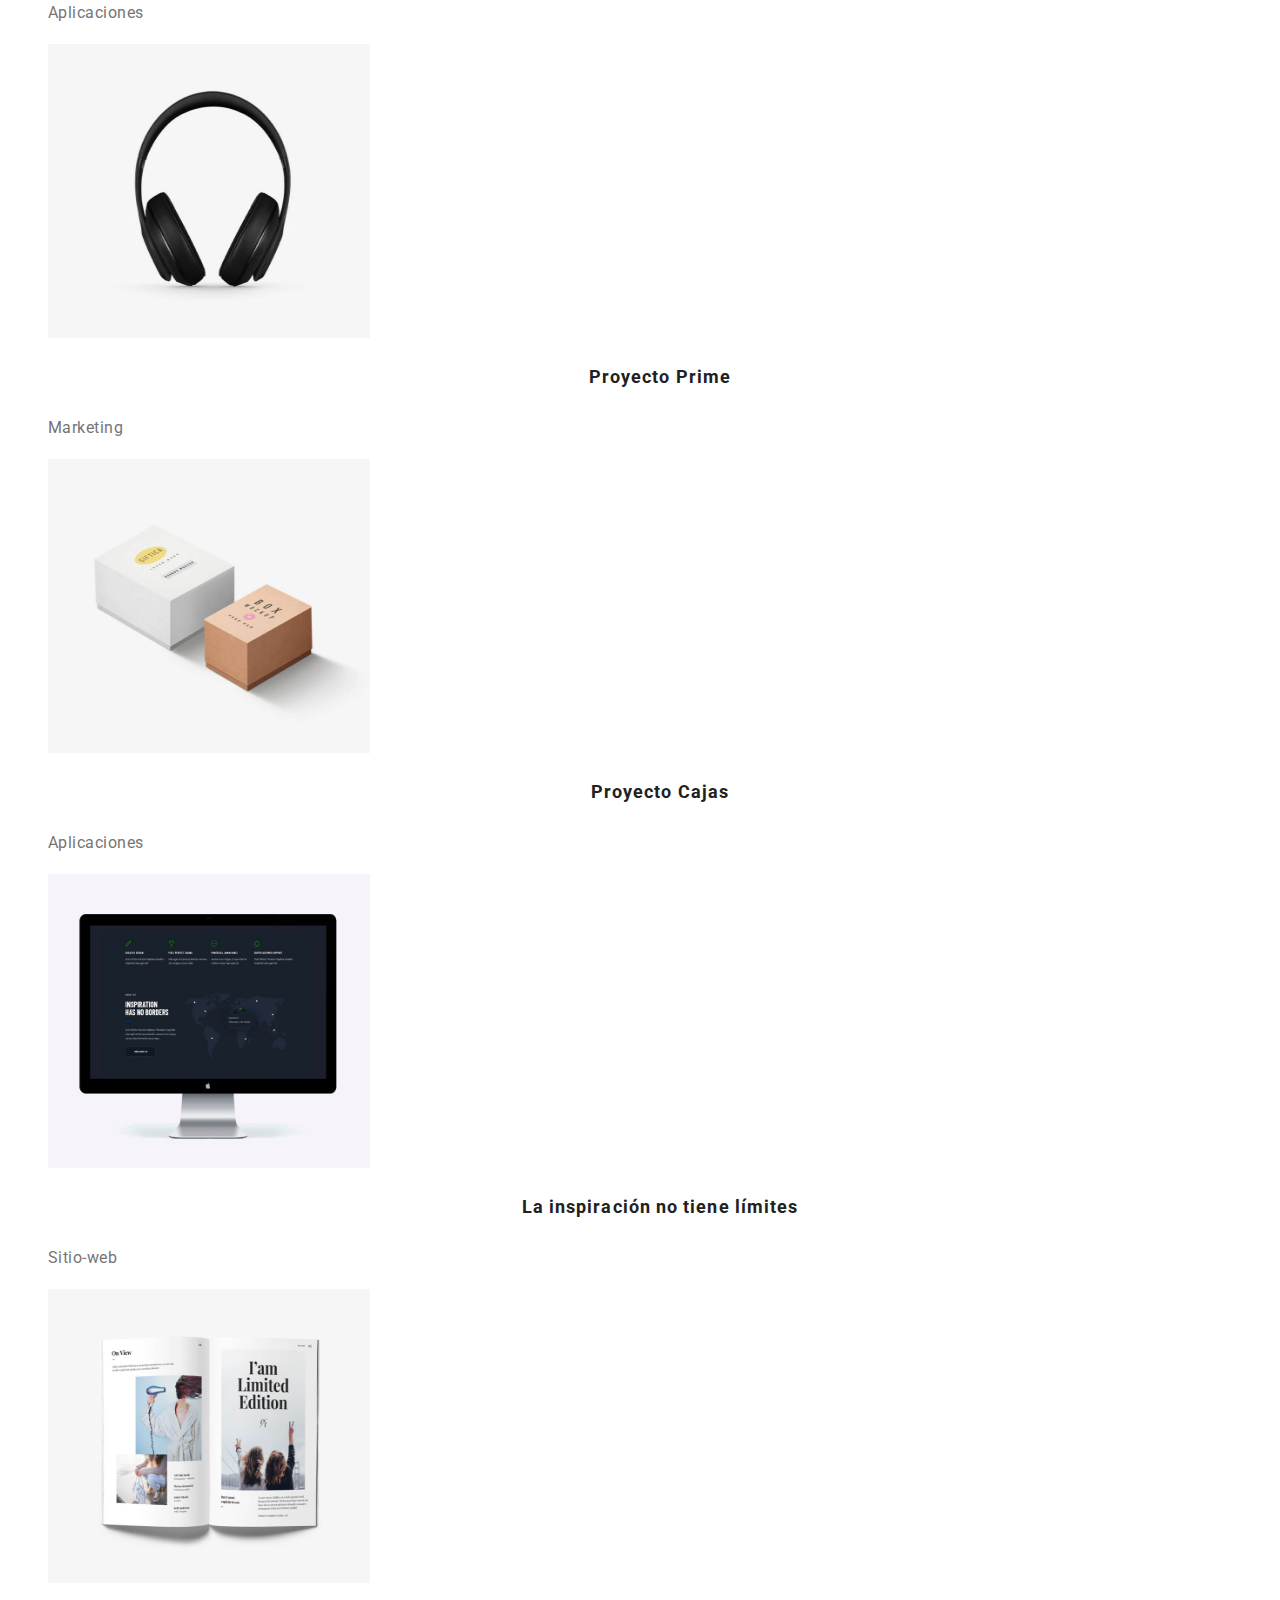
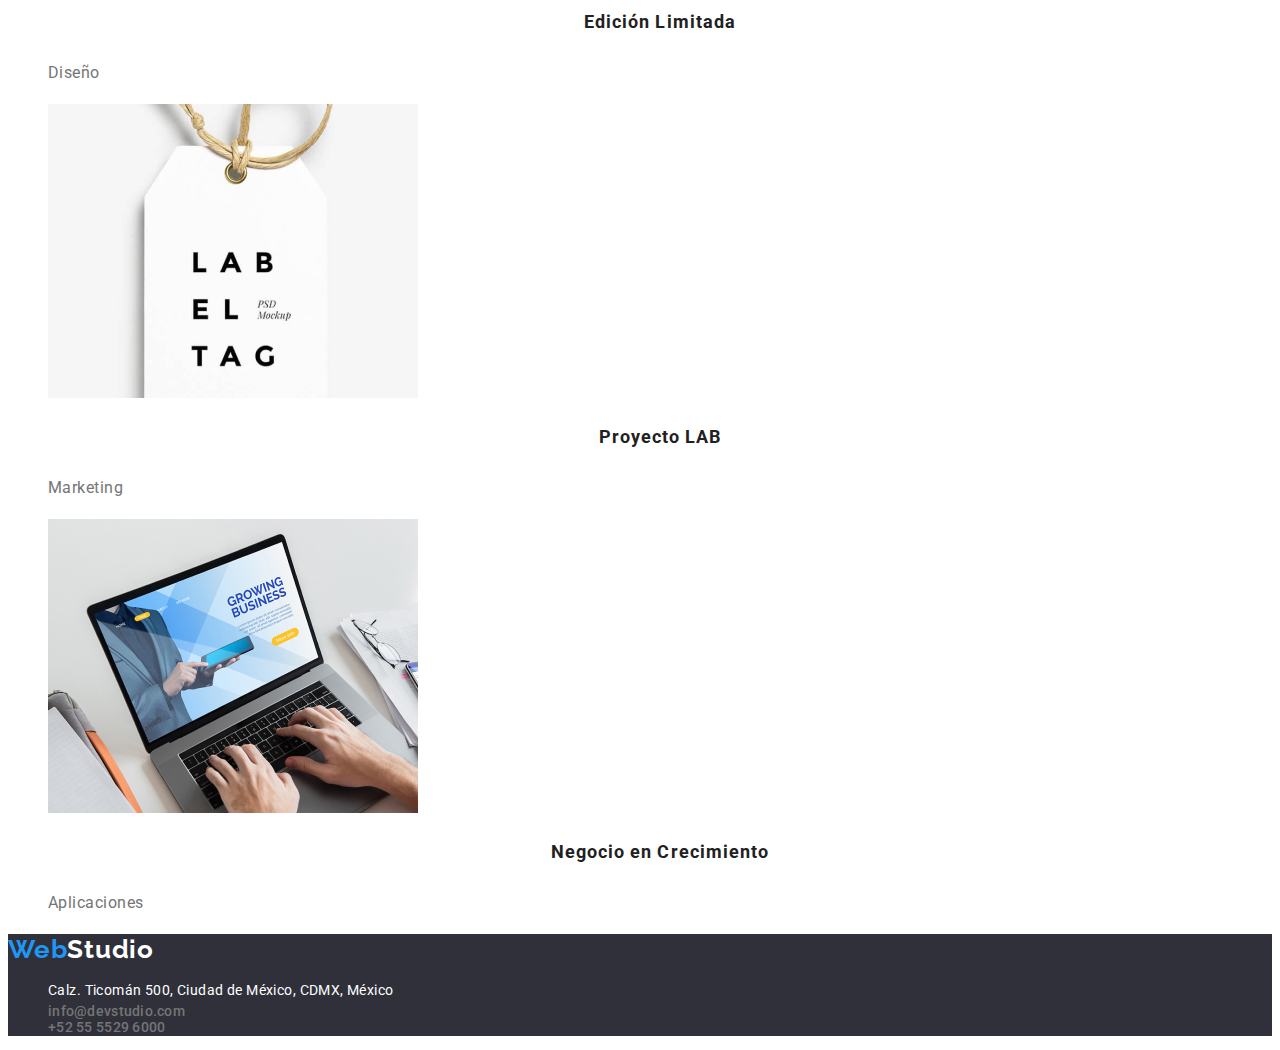
==== commit 849e8abb: "second correction" ====
--- a/portfolio.html
+++ b/portfolio.html
@@ -8,7 +8,7 @@
     <!--se deja comentario pregunta a tutor o mentor cuando se debe colocar el titulo en una pagina web o solo xon el encabezado h1 tiene para el titulo -->
     <link rel="preconnect" href="https://fonts.googleapis.com">
     <link rel="preconnect" href="https://fonts.gstatic.com" crossorigin>
-    <link href="https://fonts.googleapis.com/css2?family=Raleway:ital,wght@1,700&family=Roboto:ital,wght@1,400;1,500;1,700;1,900&display=swap" rel="stylesheet">
+    <link href="https://fonts.googleapis.com/css2?family=Raleway:wght@700&family=Roboto:wght@400;500;700;900&display=swap" rel="stylesheet">
   
     <link rel="stylesheet" href="css/styles.css" type="text/css">
   </head>
@@ -39,61 +39,63 @@
                 <li><button class="mybutton">Aplicaciones</button></li>
                 <li><button class="mybutton">Diseño</button></li>
                 <li><button class="mybutton">Marketing</button></li>
-
+            </ul>
+            
+            <ul>
                 <li>
-                   <a> <img src="./images/product1.jpg" alt="Tecnoduck" width="322" height="294"></a>
-                   <a><h3 class="text-photo">Tecnoduck</h3></a>
-                   <a><p class="subtext">Sitio-web</p></a>
+                   <a> <img src="./images/product1.jpg" alt="Tecnoduck" width="322" height="294">
+                   <h3 class="text-photo">Tecnoduck</h3>
+                   <p class="subtext">Sitio-web</p></a>
                 </li>
 
 
                 <li>
                     <a><img src="./images/product2.jpg" alt="Póster de Nueva Orleans vs Estrella Dorada" width="322"
-                        height="294"></a>
-                    <a><h3 class="text-photo">Póster de Nueva Orleans vs Estrella Dorada</h3></a>
+                        height="294">
+                    <h3 class="text-photo">Póster de Nueva Orleans vs Estrella Dorada</h3></a>
 
                 </li>
 
                 <li>
-                    <a><img src="./images/product3.jpg" alt="Restaurante Seafood" width="370" height="294"></a>
-                    <a><h3 class="text-photo">Restaurante Seafood</h3></a>
-                    <a><p class="subtext">Aplicaciones</p></a>
+                    <a><img src="./images/product3.jpg" alt="Restaurante Seafood" width="370" height="294">
+                    <h3 class="text-photo">Restaurante Seafood</h3>
+                    <p class="subtext">Aplicaciones</p></a>
                 </li>
 
                 <li>
-                    <a><img src="./images/product4.jpg" alt="Proyecto Prime" width="322" height="294"></a>
-                    <a><h3 class="text-photo">Proyecto Prime</h3></a>
-                    <a><p class="subtext">Marketing</p></a>
+                    <a><img src="./images/product4.jpg" alt="Proyecto Prime" width="322" height="294">
+                    <h3 class="text-photo">Proyecto Prime</h3>
+                    <p class="subtext">Marketing</p></a>
                 </li>
 
                 <li>
-                    <a><img src="./images/product5.jpg" alt="Proyecto Cajas" width="322" height="294"></a>
-                    <a><h3 class="text-photo">Proyecto Cajas</h3></a>
-                    <a><p class="subtext">Aplicaciones</p></a>
+                    <a><img src="./images/product5.jpg" alt="Proyecto Cajas" width="322" height="294">
+                    <h3 class="text-photo">Proyecto Cajas</h3>
+                    <p class="subtext">Aplicaciones</p></a>
                 </li>
 
                 <li>
-                    <a><img src="./images/product6.jpg" alt="La inspiración no tiene límites" width="322" height="294"></a>
-                    <a><h3 class="text-photo">La inspiración no tiene límites</h3></a>
-                    <a><p class="subtext">Sitio-web</p></a>
+                    <a><img src="./images/product6.jpg" alt="La inspiración no tiene límites" width="322" height="294">
+                    <h3 class="text-photo">La inspiración no tiene límites</h3>
+                    <p class="subtext">Sitio-web</p></a>
                 </li>
 
                 <li>
-                    <a><img src="./images/product7.jpg" alt="Edición Limitada" width="322" height="294"></a>
-                    <a><h3 class="text-photo">Edición Limitada</h3></a>
-                    <a><p class="subtext">Diseño</p></a>
+                    <a><img src="./images/product7.jpg" alt="Edición Limitada" width="322" height="294">
+                    <h3 class="text-photo">Edición Limitada</h3>
+                    <p class="subtext">Diseño</p></a>
                 </li>
 
                 <li>
-                    <a><img src="./images/product8.jpg" alt="Proyecto LAB" width="370" height="294"></a>
-                    <a><h3 class="text-photo">Proyecto LAB</h3></a>
-                    <a><p class="subtext">Marketing</p></a>
+                    <a><img src="./images/product8.jpg" alt="Proyecto LAB" width="370" height="294">
+                    <h3 class="text-photo">Proyecto LAB</h3>
+                    <p class="subtext">Marketing</p></a>
                 </li>
 
                 <li>
-                    <a><img src="./images/product9.jpg" alt="Negocio en Crecimiento" width="370" height="294"></a>
-                    <a><h3 class="text-photo">Negocio en Crecimiento</h3></a>
-                    <a><p class="subtext">Aplicaciones</p></a>
+                    <a><img src="./images/product9.jpg" alt="Negocio en Crecimiento" width="370" height="294">
+                    <h3 class="text-photo">Negocio en Crecimiento</h3>
+                    <p class="subtext">Aplicaciones</p></a>
                 </li>
 
             </ul>
--- a/css/styles.css
+++ b/css/styles.css
@@ -96,15 +96,14 @@
     font-weight: 500;
     color: #212121;
 }
-.study:hover {
+.study:hover {      
     color: #2196F3;
     
 } /* CSS link hover (azul) */
 
 .study:focus {
-    background: #2196F3; 
-    color: #FFFFFF
-    } /* CSS link focus  (azul)  con tab */
+    color: #2196F3; 
+    } /* CSS link focus  solo letra con color (azul)  con tab */
 
 .study-active {
     color: #2196F3;}/* CSS link NAV (azul) */
@@ -119,8 +118,7 @@
     color: #2196F3;} /* CSS link hover (azul) */
 
 .portfolio:focus {
-    background: #2196F3; 
-    color: #FFFFFF
+    color: #2196F3;
     } /* CSS link focus  (azul)  con tab */
 
 .portfolio-active {
@@ -137,8 +135,7 @@
 }/* CSS link hover (azul) */
 
 .contacs:focus {
-    background: #2196F3; 
-    color: #FFFFFF
+    color: #2196F3;
     } /* CSS link focus  (azul)  con tab */
 
 .email{
@@ -163,8 +160,7 @@
 }/* CSS link hover (azul) */
 
 .email:focus {
-    background: #2196F3;
-    color: #FFFFFF 
+    color: #2196F3; 
     } /* CSS link focus  (azul)  con tab */
 
 .numbertel{
@@ -184,8 +180,7 @@
 }/* CSS link hover (azul) */
 
 .numbertel:focus {
-    background: #2196F3;
-    color: #FFFFFF 
+    color: #2196F3;
     } /* CSS link focus  (azul)  con tab */
 
 /*section button  web html principal*/
@@ -247,9 +242,7 @@
 
 /*section buttons  web portfolio*/
 .mybutton {
-    width: 197px;
-    height: 30px;
-
+    
     font-family: 'Roboto';
     font-style: normal;
     font-weight: 700;
@@ -335,8 +328,9 @@
 
 /*footer o pie de pagina de las dos paginas */ 
 .bottom-page{
-    width: 1600px;
-    height: 252px;
+    /*width: 1600px;
+    height: 252px;    se deja para despues */
+    
     left: 0px;
     top: 1628px;
 
@@ -372,6 +366,14 @@
     line-height: 1.19;}
 
 
+body {
+    font-size: 14px;
+    font-family: 'Roboto', 'sans-serif';
+    letter-spacing: 0.03em;
+    color: var(--primary-text-color);
+    background-color: var(--primary-white-color);
+    }
+        
 
 a {text-decoration: none}  /*quitar subrayado en todo el body*/
 ul {list-style-type:none}  /*quitar viñetas en todo el body*/
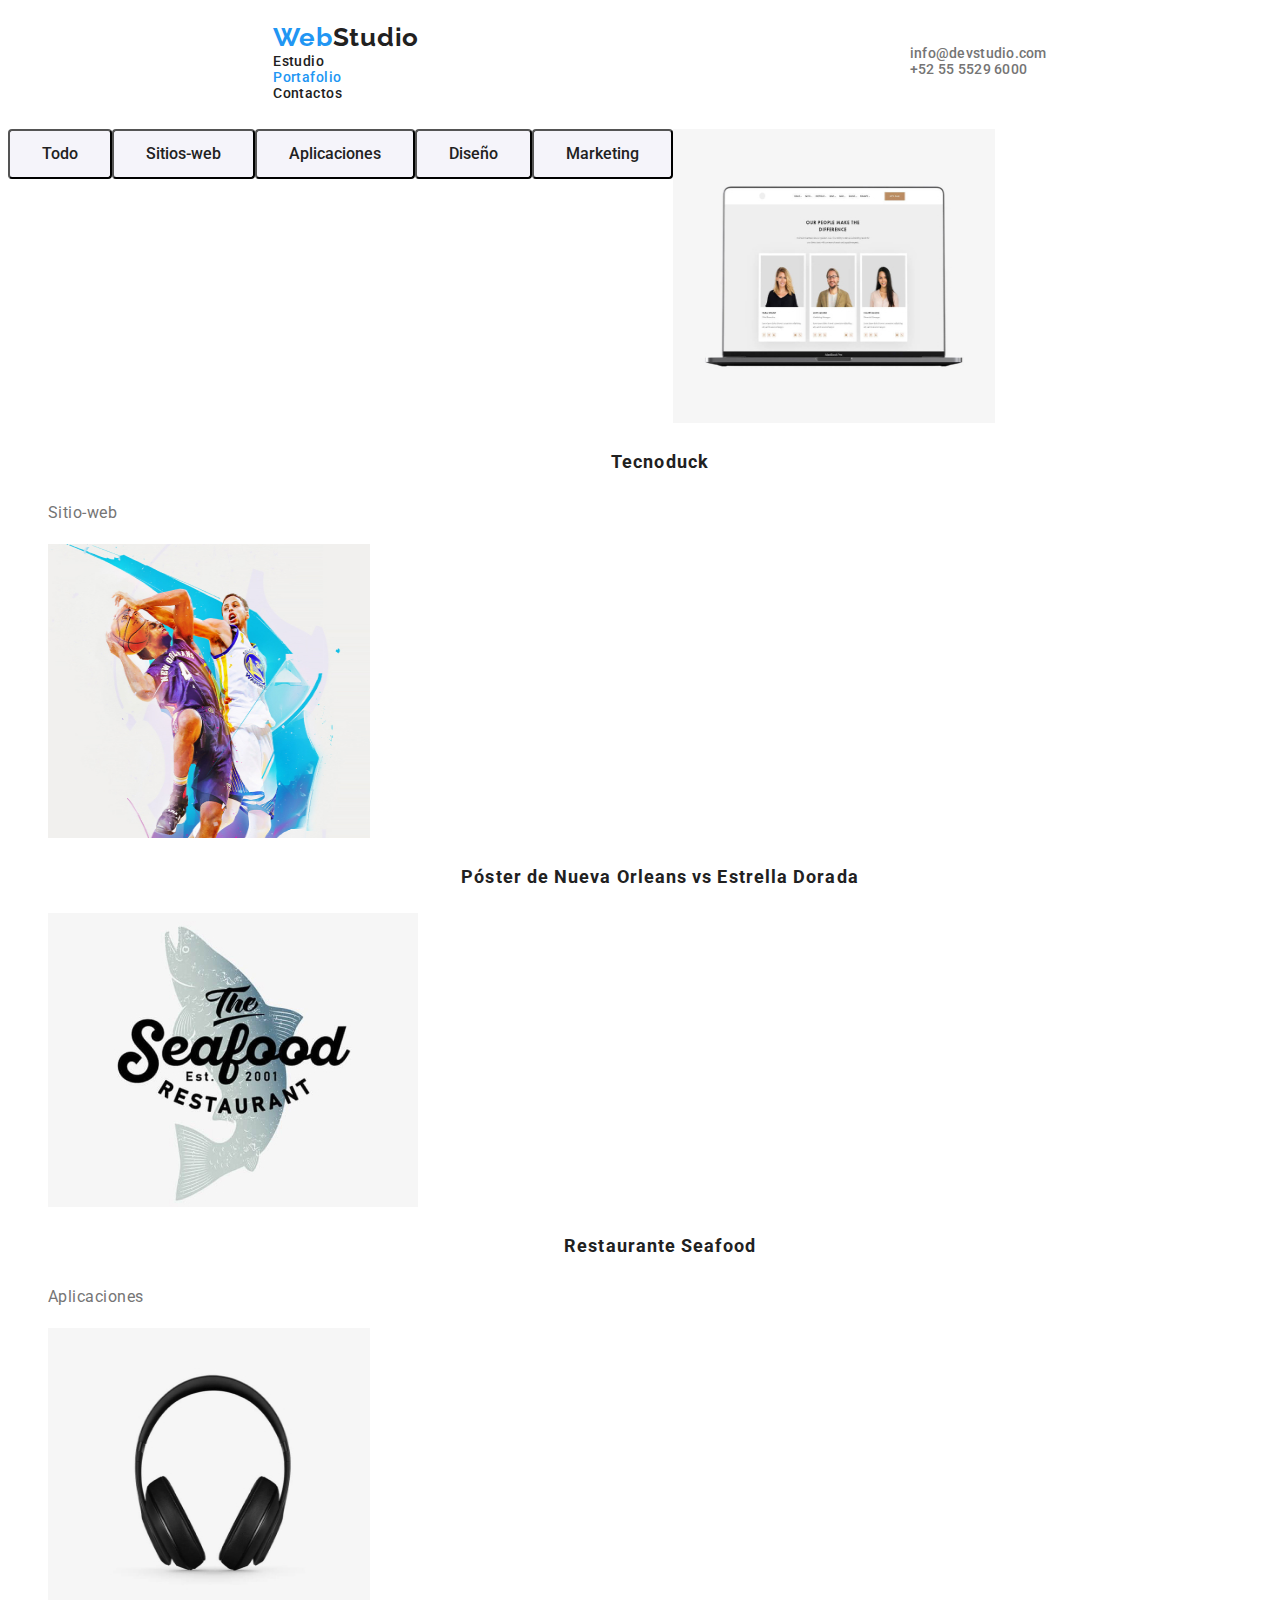
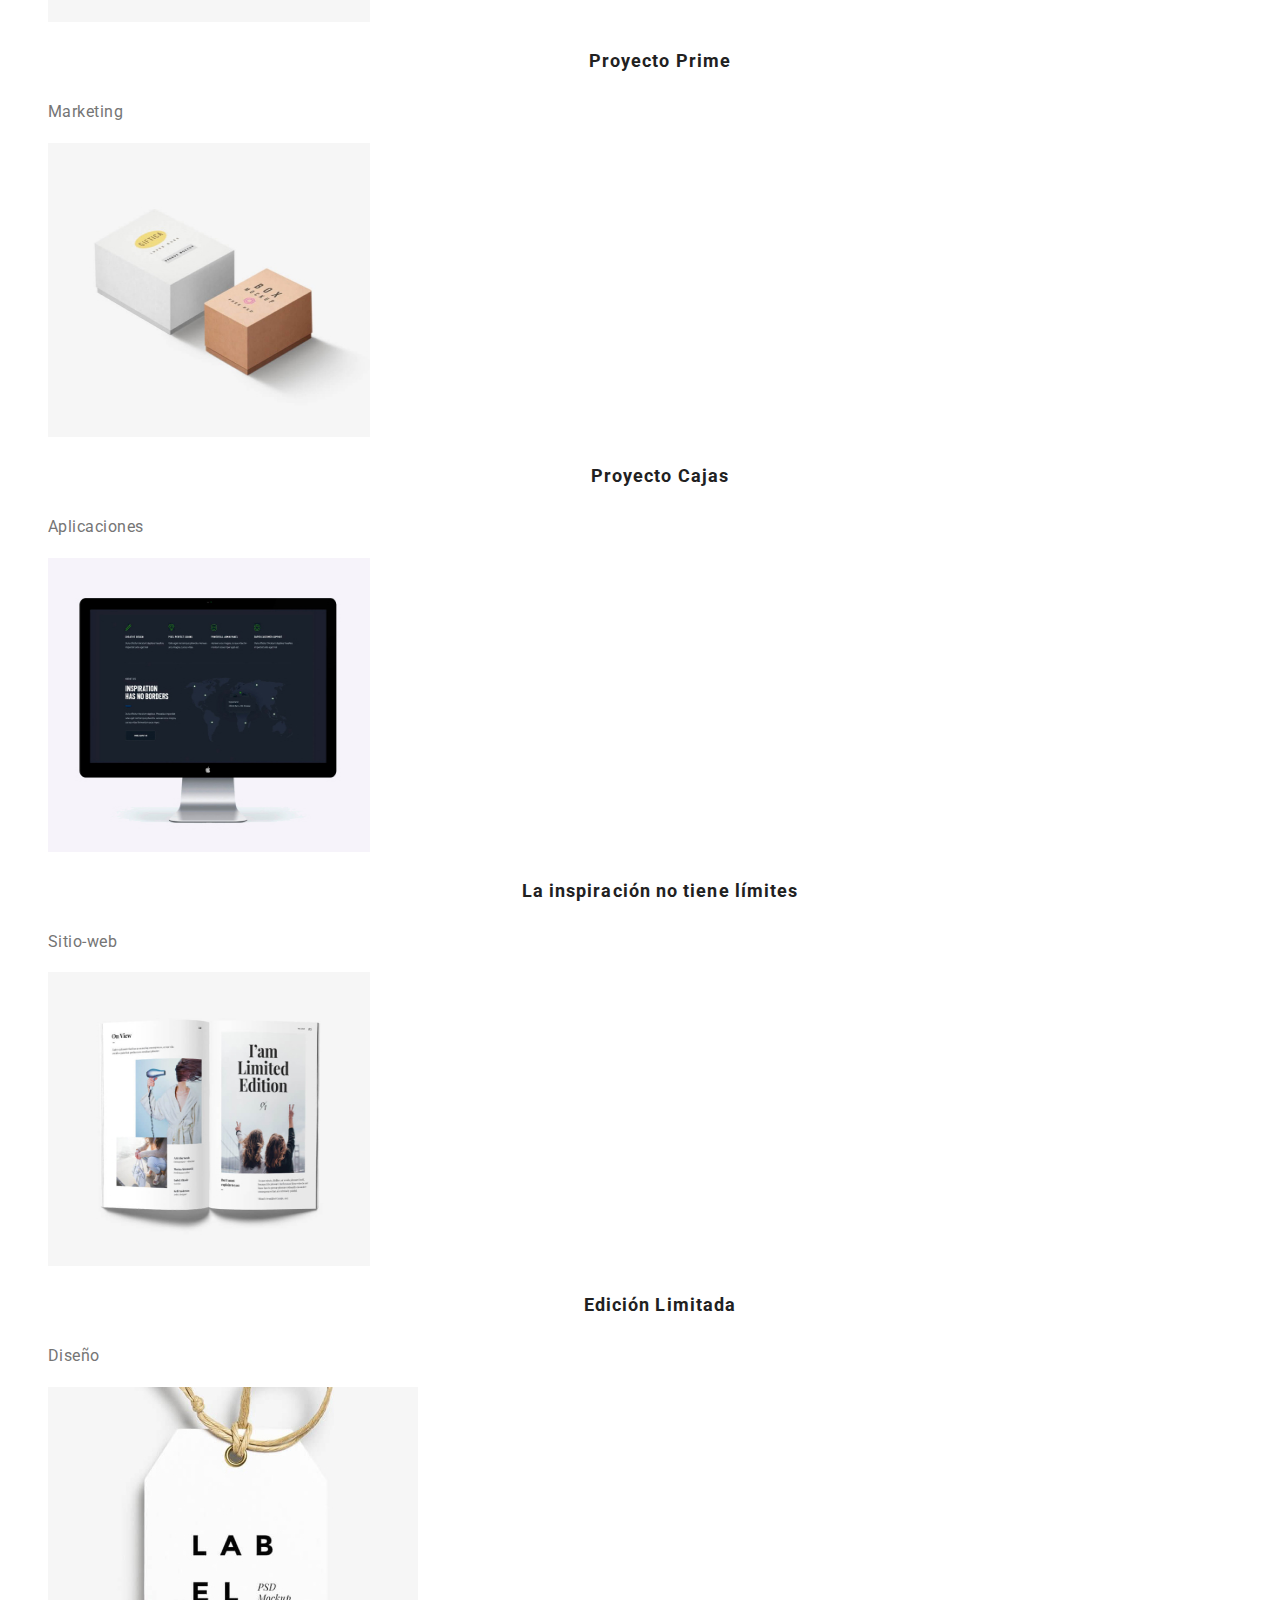
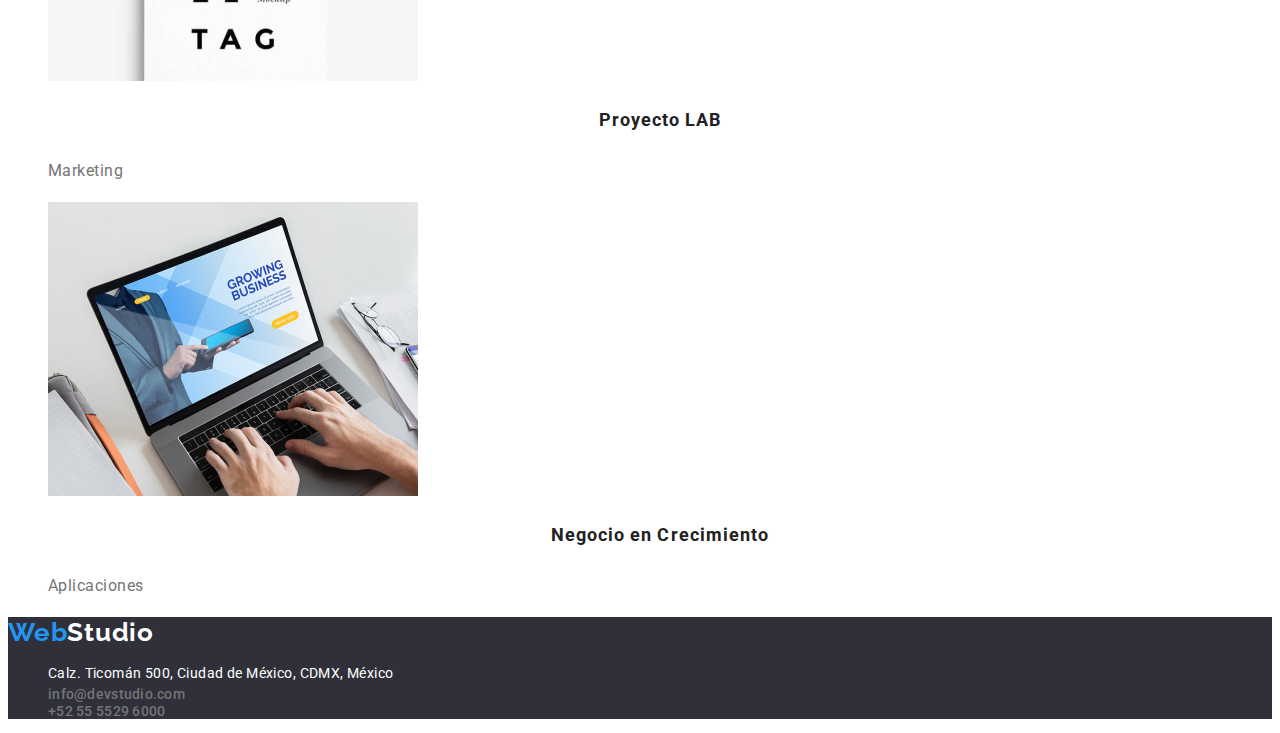
==== commit 81cd1609: "help me flex mentor" ====
--- a/portfolio.html
+++ b/portfolio.html
@@ -9,31 +9,36 @@
     <link rel="preconnect" href="https://fonts.googleapis.com">
     <link rel="preconnect" href="https://fonts.gstatic.com" crossorigin>
     <link href="https://fonts.googleapis.com/css2?family=Raleway:wght@700&family=Roboto:wght@400;500;700;900&display=swap" rel="stylesheet">
-  
+     
+    <link rel="stylesheet" href="node_modules/modern-normalize/modern-normalize.css">
+
     <link rel="stylesheet" href="css/styles.css" type="text/css">
   </head>
 
   <body>
 
-    <header>
+    <header >
+      <div class="container-header">  
         <nav>
-            <a href class="webstudio" >Web<span>Studio </span> </a>
             <ul>
-                <li><a class="study" href="./index.html" > Estudio </a> </li>
-                <li><a class="portfolio-active" href="./portfolio.html" > Portafolio </a></li>
-                <li><a href class="contacs"> Сontactos </a></li>
+                <div> <a href class="webstudio" >Web<span>Studio </span> </a>
+                <div> <li><a class="study" href="./index.html" > Estudio </a> </li></div>
+                <div> <li><a class="portfolio-active" href="./portfolio.html" > Portafolio </a></li></div>
+                <div>  <li><a href class="contacs"> Сontactos </a></li></div>
             </ul>
         </nav>
         <ul>
-            <li><a href class="email"> info@devstudio.com</a></li>
-            <li> <a href class="numbertel"> +52 55 5529 6000</a></li>
+            <div><li><a href class="email"> info@devstudio.com</a></li></div>
+            <div><li> <a href class="numbertel"> +52 55 5529 6000</a></li></div>
         </ul>
+     </div>
     </header>
+    
     <main>
 
         <section>
 
-            <ul>
+            <ul id="button-horizontal">
                 <li><button class="mybutton">Todo</button></li>
                 <li><button class="mybutton">Sitios-web</button></li>
                 <li><button class="mybutton">Aplicaciones</button></li>
--- a/css/styles.css
+++ b/css/styles.css
@@ -106,6 +106,12 @@
     } /* CSS link focus  solo letra con color (azul)  con tab */
 
 .study-active {
+    font-family: 'Roboto';
+    font-style: normal;
+    font-weight: 500;
+    /*font-size: 14px;
+    line-height: 16px; para la tarea 3 */
+
     color: #2196F3;}/* CSS link NAV (azul) */
 
 .portfolio{
@@ -122,6 +128,11 @@
     } /* CSS link focus  (azul)  con tab */
 
 .portfolio-active {
+    font-family: 'Roboto';
+    font-style: normal;
+    font-weight: 500;
+    /*font-size: 14px;
+    line-height: 16px;  para la tarea 3 */ 
     color: #2196F3;}   /* CSS link navegacion  toca con el mismo nombre de la clase pero agregando otra palabra nav(azul) */
 
 .contacs{
@@ -185,37 +196,16 @@
 
 /*section button  web html principal*/
 .mybutton-1 {
-    width: 197px;
-    height: 30px;
-
+   
     font-family: 'Roboto';
     font-style: normal;
     font-weight: 700;
     font-size: 16px;
     line-height: 1.87;  /* 30px/16px= 1.87  */
-/* identical to box height, or 188% */
-
-    /*display: flex;
-    align-items: center;
-    text-align: center;
-    letter-spacing: 0.06em;*/
 
     color: #FFFFFF;
     
-    /*para que saliera el boton centrado y en color azul en portfolio*/
-    /*display: flex;
-    flex-direction: row;
-    justify-content: center;
-    align-items: center;
-    padding: 10px 32px;
-    gap: 10px;*/
-
-
-    /*position: absolute;
-    width: 261px;
-    height: 50px;
-    left: 666px;
-    top: 430px;*/
+    padding: 10px 32px 10px 32px;
 
     background: #2196F3;
     box-shadow: 0px 4px 4px rgba(0, 0, 0, 0.15);
@@ -224,16 +214,9 @@
     }
     
 .mybutton-1:hover {
-    background: rgba(33, 150, 243, 1);
-    color: #FFFFFF;
     cursor: pointer;
     cursor: hand;
-    font-family: 'Roboto';
-    font-style: normal;
-    font-weight: 500;
-    font-size: 16px;
-    line-height: 1.62;  /* 26px/16px= 1.62  */
-}
+    }    
 
 .mybutton-1:focus {
     background: #2196F3;
@@ -241,31 +224,23 @@
     } /* CSS link focus  (azul)  con tab */
 
 /*section buttons  web portfolio*/
+
 .mybutton {
     
     font-family: 'Roboto';
     font-style: normal;
-    font-weight: 700;
-    font-size: 16px;
-    line-height: 1.87;   /* 30px/16px= 1.87  */
-/* identical to box height, or 188% */
-
-    display: flex;
-    align-items: center;
-    text-align: center;
-    letter-spacing: 0.06em;
-
-    color: #212121;
-    
-    /*para que saliera el boton centrado y en color azul en portfolio*/
-    display: flex;
-    flex-direction: row;
-    justify-content: center;
-    align-items: center;
-    padding: 10px 32px;
-    gap: 10px;
-
-    
+    font-weight: 500;
+    font-size: 16px;
+    line-height: 1.62;
+
+    color: #212121;
+    padding: 10px 32px 10px 32px;
+    
+    
+
+    background: #F5F4FA;
+    border-radius: 4px;
+
     }
     
 .mybutton:hover {
@@ -377,3 +352,39 @@
 
 a {text-decoration: none}  /*quitar subrayado en todo el body*/
 ul {list-style-type:none}  /*quitar viñetas en todo el body*/
+
+/* margenes, padding, contenedores*/
+/*body {
+    /*font-family: sans-serif;
+    line-height: 1.5;
+    background-color: #f9f9fd;
+    max-width: 1200px;
+        }*/
+
+/* menu horizontal encabezado aplicando container*/
+
+.container-header {
+    display: flex;
+    flex-direction: row;
+    flex-wrap: wrap;
+    justify-content: space-around;
+    align-content: space-around;
+    align-items: center;
+    align-content: flex-start;
+      
+    } 
+   
+  
+    
+
+    /* menu horizontal botones*/
+#button-horizontal {
+    margin:0;
+    padding:0;
+    list-style-type:none;
+
+}
+#button-horizontal li {
+    float:left;
+    }
+
